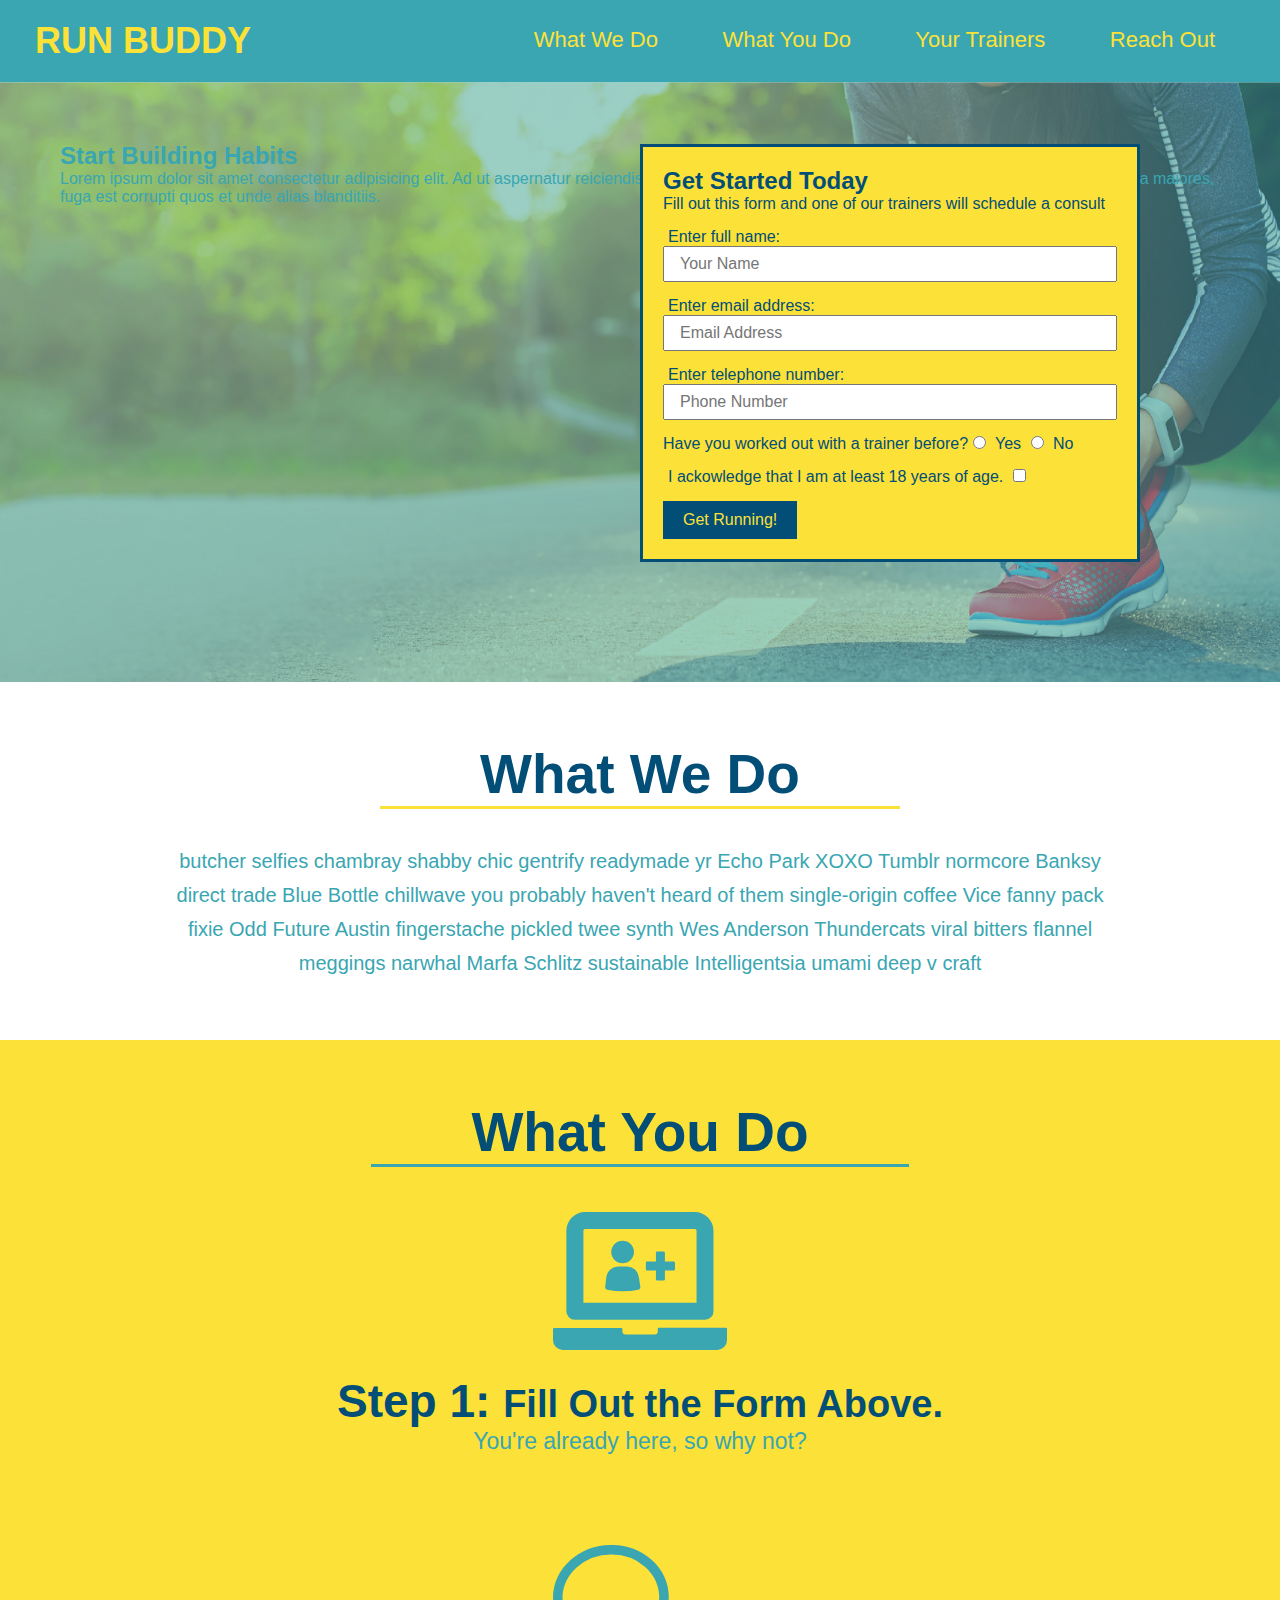
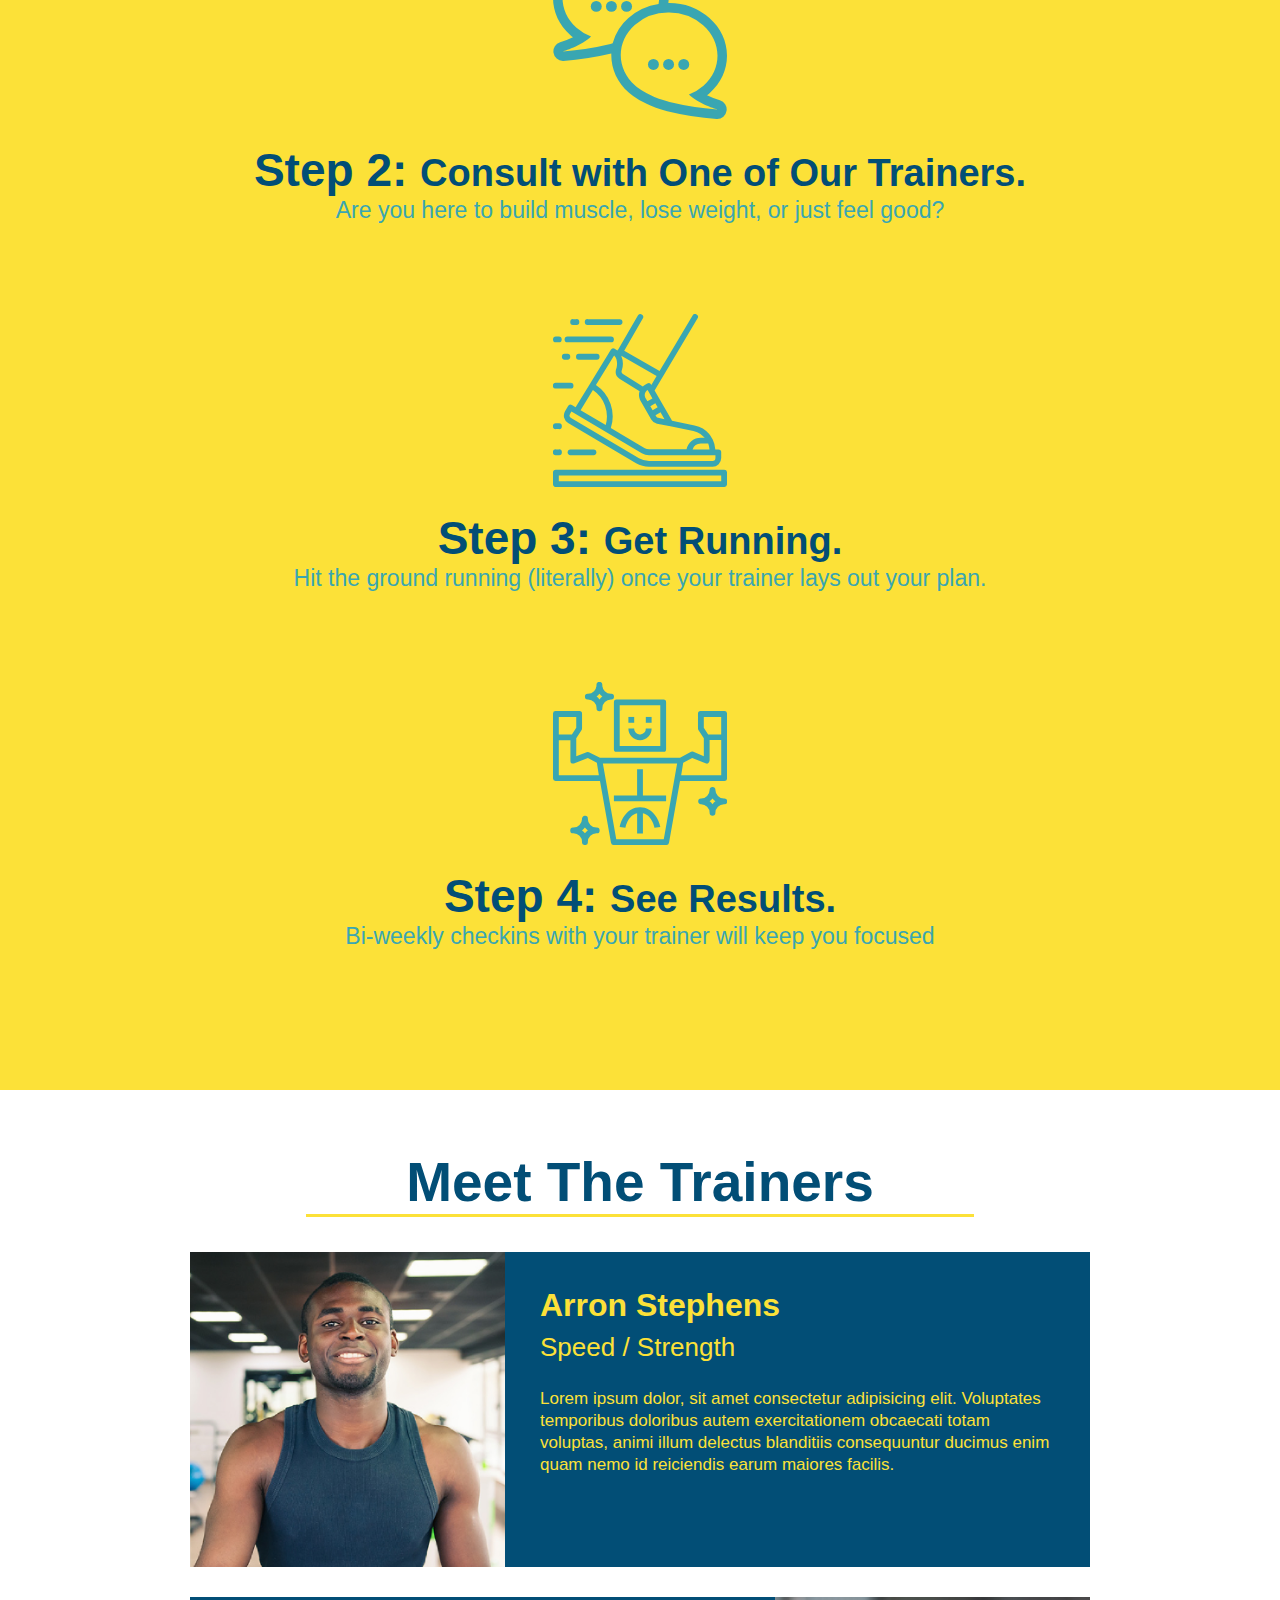
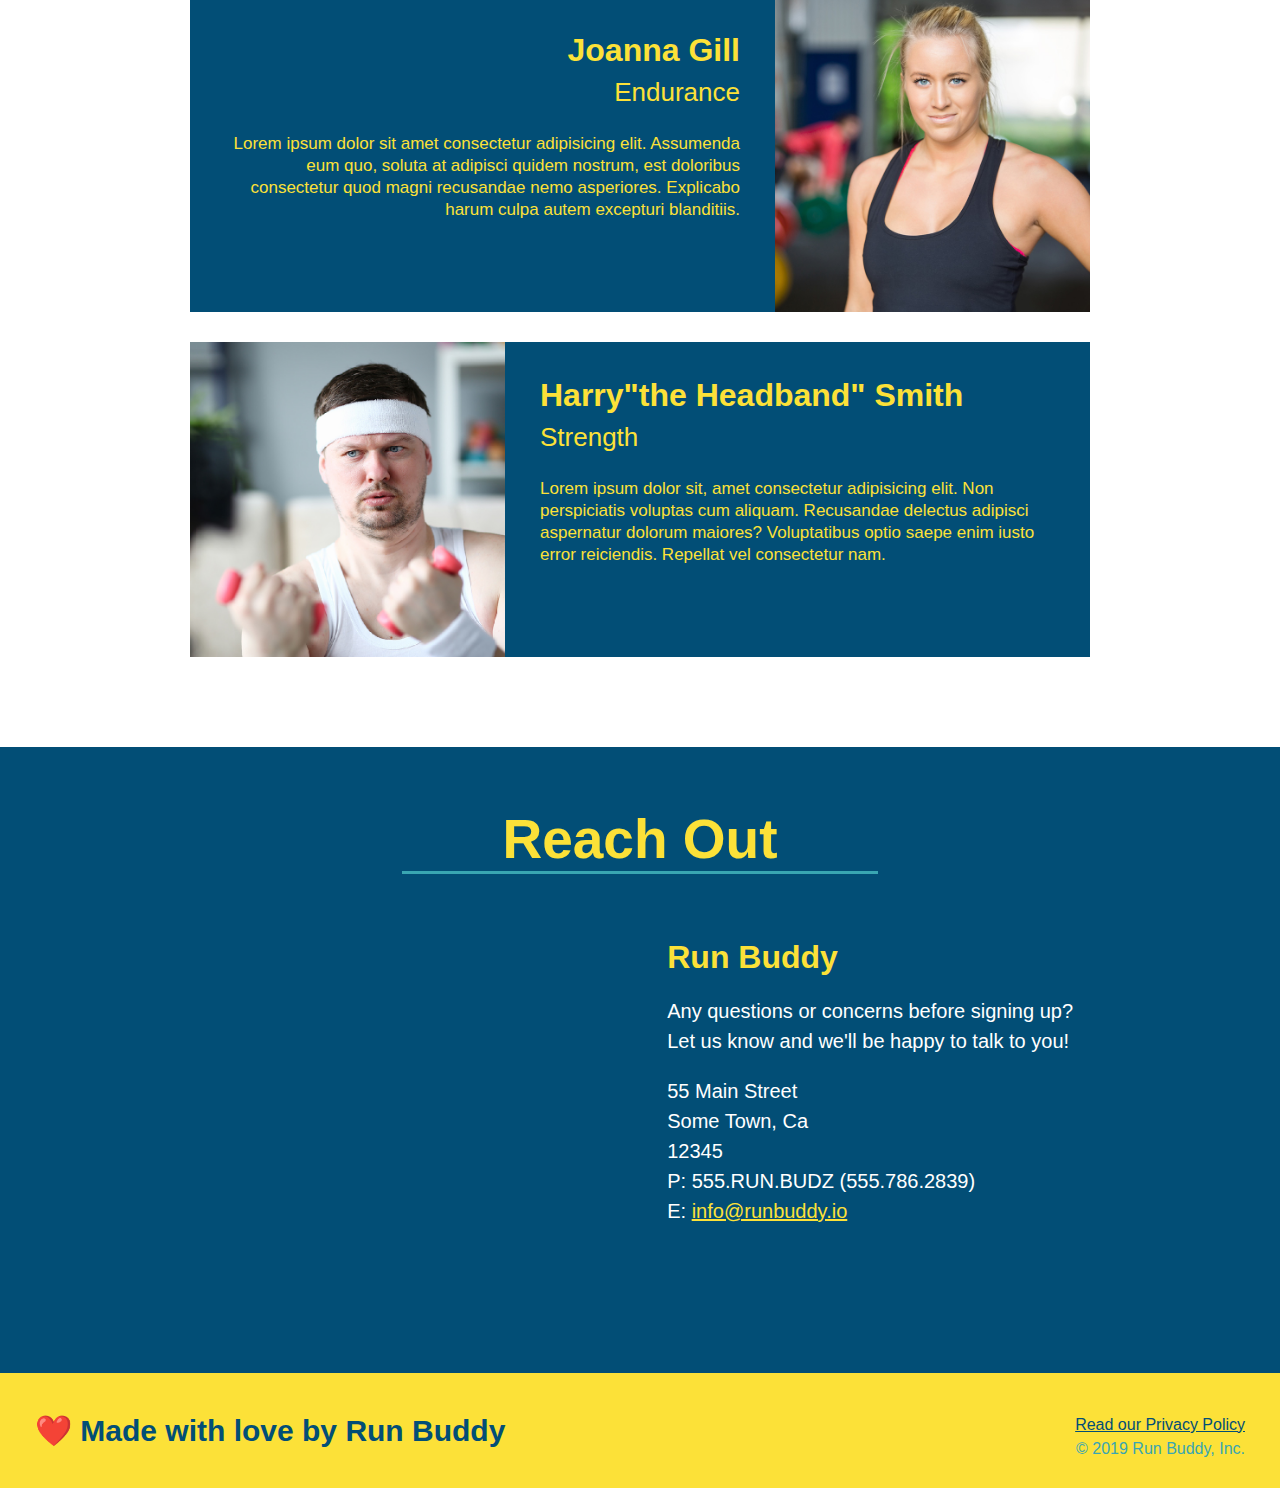
==== index.html @ 48cbfd8d "add content to hero, replace image" ====
<!DOCTYPE html>
<html lang="en">
    <head>
        <meta charset="UTF-8" />
        <title>Run Buddy</title>
        <link rel="stylesheet" href="./assets/css/style.css" />
    </head>
    <body>
        <!-- navigation -->
        <header>
            <h1> 
                <a href="/">RUN BUDDY</a>
            </h1>
            <nav>
                <!-- Unordered list element -->
                <ul>
                    <!-- List item element -->
                    <li>
                        <!-- Anchor element -->
                        <a href="#what-we-do">What We Do</a>
                    </li>
                    <li>
                        <a href="#what-you-do">What You Do</a>
                    </li>
                    <li>
                        <a href="#your-trainers">Your Trainers</a>
                    </li>
                    <li>
                        <a href="#reach-out">Reach Out</a>
                    </li>
                </ul>
            </nav>
        </header>

        <!-- hero/jumbotron -->
        <section class="hero">
            <div class="hero-cta">
                <h2>Start Building Habits</h2>
                <p>
                    Lorem ipsum dolor sit amet consectetur adipisicing elit. Ad ut aspernatur reiciendis suscipit doloremque neque, ex quasi adipisci provident. Inventore nulla maiores, fuga est corrupti quos et unde alias blanditiis.
                </p>
            </div>
            <div class="hero-form">
                <h3>Get Started Today</h3>
                <p>Fill out this form and one of our trainers will schedule a consult</p>
                <!-- Add form element -->
                <form>
                    <label for="name">Enter full name:</label>
                    <input type="text" placeholder="Your Name" name="name" id="name" class="form-input">
                    <label for="email">Enter email address:</label>
                    <input type="email" placeholder="Email Address" name="email" id="email" class="form-input">
                    <label for="phone">Enter telephone number:</label>
                    <input type="tel" placeholder="Phone Number" name="phone" id="phone" class="form-input"> 
                    <p>
                        Have you worked out with a trainer before?
                        <input type="radio" name="trainer-confirm" id="trainer-yes" class=>
                        <label for="trainer-yes">Yes<label>
                        <input type="radio" name="trainer-confirm" id="trainer-no" />
                        <label for="trainer-no">No</label>
                    </p>
                    <p>
                        <label for="checkbox" >
                        I ackowledge that I am at least 18 years of age.
                        </label>
                        <input type="checkbox" name="age-confirm" id="checkbox" />
                    </p>
                    <button type="submit">
                        Get Running!
                    </button>
                </form>
            </div>
        </section>
            
        <!-- "What we do" Section -->
        <section id="what-we-do" class="intro">
            <h2 class="section-title primary-border">What We Do</h2>
            <p>
                butcher selfies chambray shabby chic gentrify readymade yr Echo Park XOXO Tumblr normcore Banksy direct trade Blue Bottle chillwave you probably haven't heard of them single-origin coffee Vice fanny pack fixie Odd Future Austin fingerstache pickled twee synth Wes Anderson Thundercats viral bitters flannel meggings narwhal Marfa Schlitz sustainable Intelligentsia umami deep v craft
            </p>
        </section>

        <!-- "What you do" section -->
        <section id="what-you-do" class="steps">
            <h2 class="section-title secondary-border">What You Do</h2>
            <div>
                <img src="./assets/images/step-1.svg" alt="" >
                <h3>Step 1: <span>Fill Out the Form Above.</span></h3>
                <p>You're already here, so why not?</p>
            </div>

            <div>
                <img src="./assets/images/step-2.svg" atl="" >
                <h3>Step 2: <span>Consult with One of Our Trainers.</span></h3>
                <p>Are you here to build muscle, lose weight, or just feel good?</p>
            </div>

            <div>
                <img src="./assets/images/step-3.svg" alt="" >
                <h3>Step 3: <span>Get Running.</span></h3>
                <p>Hit the ground running (literally) once your trainer lays out your plan.</p>
            </div>

            <div>
                <img src="./assets/images/step-4.svg" alt="" >
                <h3>Step 4: <span>See Results.</span></h3>
                <p> Bi-weekly checkins with your trainer will keep you focused</p>
            </div>

        </section>

        <!-- "meet the trainers" section-->
        <section id="your-trainers" class="trainers">
            <h2 class="section-title primary-border">
                Meet The Trainers
            </h2>
            <article class="trainer">
                <img src="./assets/images/trainer-1.jpg" alt="Arron Stephens in his workout clothes, read to pump iron" />
                <div class="trainer-bio text-left">
                    <h3>Arron Stephens</h3>
                    <h4>Speed / Strength</h4>
                    <p>
                        Lorem ipsum dolor, sit amet consectetur adipisicing elit. Voluptates temporibus doloribus autem exercitationem obcaecati totam voluptas, animi illum delectus blanditiis consequuntur ducimus enim quam nemo id reiciendis earum maiores facilis.
                    </p>
                </div>
            </article>
            <!-- second trainer bio -->
            <article class="trainer">
                <div class="trainer-bio text-right">
                    <h3>Joanna Gill</h3>
                    <h4>Endurance</h4>
                    <p>
                        Lorem ipsum dolor sit amet consectetur adipisicing elit. Assumenda eum quo, soluta at adipisci quidem nostrum, est doloribus consectetur quod magni recusandae nemo asperiores. Explicabo harum culpa autem excepturi blanditiis.
                    </p>
                </div>
                <img src="./assets/images/trainer-2.jpg" alt="Joanna Gill cooling off after a workout" />
            </article>
            <article class="trainer">
                <img src="./assets/images/trainer-3.jpg" alt="Harry Smith wearing a headband and lifting comically small pink weights" />
                <div class="trainer-bio text-left">
                    <h3>Harry"the Headband" Smith</h3>
                    <h4>Strength</h4>
                    <p>Lorem ipsum dolor sit, amet consectetur adipisicing elit. Non perspiciatis voluptas cum aliquam. Recusandae delectus adipisci aspernatur dolorum maiores? Voluptatibus optio saepe enim iusto error reiciendis. Repellat vel consectetur nam.
                    </p>
                </div>
            </article>
        </section>


        <!-- "Reach out" Section -->
        <section id="reach-out" class="contact">
            <h2 class="section-title secondary-border">Reach Out</h2>
            <div class="contact-info">
                <iframe src="https://www.google.com/maps/embed?pb=!1m18!1m12!1m3!1d2797.6319459673673!2d-122.5276160487771!3d45.47721764049301!2m3!1f0!2f0!3f0!3m2!1i1024!2i768!4f13.1!3m3!1m2!1s0x54959f7107a42d2d%3A0xd3121a7adc3d2fc6!2sGilbert%20Primary%20Park!5e0!3m2!1sen!2sus!4v1636031823709!5m2!1sen!2sus" 
                width="400" 
                height="400" 
                style="border:0;" 
                allowfullscreen="" 
                loading="lazy">
            </iframe>
            
            <div>
                <h3>Run Buddy</h3>
                <p>
                    Any questions or concerns before signing up?
                    <br />
                    Let us know and we'll be happy to talk to you!
                </p>
                <address>
                    55 Main Street <br/>
                    Some Town, Ca <br/>
                    12345<br />
                    P: 555.RUN.BUDZ (555.786.2839)<br/>
                    E: <a href="mailto:info@runbuddy.io">info@runbuddy.io </a>
                </address>
            </div>
            </div>
        </section>

        <!-- footer -->
        <footer>
            <h2>❤️ Made with love by Run Buddy</h2>
            <div>
                <a href="./privacy-policy.html">Read our Privacy Policy</a><br/>
                &copy; 2019 Run Buddy, Inc.
            </div>
        </footer>
    </body>
</html>
---- assets/css/style.css ----
* {
    margin: 0;
    padding: 0;
    box-sizing: border-box;
}


/* apply styles to <header> */
header {
    padding: 20px 35px;
    background-color: #39a6b2;
}
header h1 {
    font-weight: bold;
    font-size: 36px;
    color: #fce138;
    margin: 0;
    display: inline;
}
header a {
    text-decoration: none;
    color: #fce138;
}
header nav {
    float: right;
    margin: 7px 0;
}
header nav ul li {
    display: inline;
}
header nav ul li a {
    margin: 0 30px;
    font-weight: lighter;
    font-size: 22px;
}
section {
    padding: 60px;
}
/* Hero Style Start (Changed from section to class "hero"*/
.hero {
    background-image: url('../images/hero-bg.jpeg');
    height: 600px;
    background-size: cover;
    Background-position: center;
    position: relative;
}
/* Hero Style End */
.hero-form {
    border: solid 3px #024e76;
    background-color:#fce138;
    padding: 20px;
    width: 500px;
    color: #024e76;
    position: absolute;
    bottom: 120px;
    right: 140px;
}
.hero-form h3 {
    font-size: 24px;
    margin: 0px;
}
.hero-form p {
    Margin: 5 px 0 15px 0;
}
.form-input {
    border: 1 px solid #024e76;
    display: block;
    padding: 7px 15px;
    font-size: 16px;
    color: #024e76;
    width: 100%;
    margin-bottom: 15px;
}
.hero-form label {
    margin: 0 5px;
}
.hero-form p {
    margin-bottom: 15px;
}
.hero-form button {
    color:#fce138;
    background-color: #024e76;
    border: none;
    padding: 10px 20px;
    font-size: 16px;
}
.intro {
    text-align: center;
}
.section-title{
    font-size: 55px;
    color: #024e76;
    margin-bottom: 35px;
    padding: 0 100px 0 100px;
    display: inline-block;
    border-bottom: 3px solid;
}
.primary-border {
    border-color: #fce138;
}
.secondary-border {
    border-color: #39a6b2;
}
.intro p {
    line-height: 1.7;
    color: #39a6b2;
    width: 80%;
    font-size: 20px;
    margin: 0 auto;
}
.steps {
    text-align: center;
    background: #fce138;
}
.steps div {
    margin-bottom: 80px;
}
.steps img {
    width: 15%;
    margin: 10px 0;
}
.steps h3 {
    color: #024e76;
    font-size: 46px;
    margin-top: 10px;
}
.steps p {
    color: #39a6b2;
    font-size: 23px;
}
.steps span {
    font-size: 38px;
}
.trainers {
    text-align: center;
}
.trainer {
    width: 900px;
    margin: 0 auto 30px auto;
    background: #024e76;
    color: #fce138;
    overflow: auto;
}
.trainer img {
    width: 35%;
    float: left;
}
.trainer-bio {
    padding: 35px;
    float: left;
    width: 65%;
}
.text-left {
    text-align: left;
}
.text-right {
    text-align: right;
}
.trainer-bio h3 {
    font-size: 32px;
    margin-bottom: 8px;
}
.trainer-bio h4 {
    font-weight: lighter;
    font-size: 26px;
    margin-bottom: 25px;
}
.trainer-bio p {
    font-size: 17px;
    line-height: 1.3;
}
.contact {
    text-align: center;
    background: #024e76;
}
.contact h2 {
    color: #fce138;
}
.contact-info iframe {
    width: 400px;
    height: 400px;
}
.contact-info div {
    width: 410px;
    display: inline-block;
    vertical-align: top;
    text-align: left;
    margin: 30px 0 0 60px;
    color: white;
}
.contact-info h3 {
    color: #fce138;
    font-size: 32px;
}
.contact-info p, .contact-info address {
    margin: 20px 0;
    line-height: 1.5;
    font-size: 20px;
    font-style: normal;
}
.contact-info a {
    color: #fce138;
}

body {
    /* more on this crazy alphanumerical value in a minute! */
    color: #39a6b2;
    font-family: Helvetica, Arial, sans-serif;
}


footer {
    background: #fce138;
    width: 100%;
    padding: 40px 35px;
}
footer h2 {
    display: inline;
    color: #024e76;
    font-size: 30px;
    margin: 0;
}
footer div {
    float: right;
    line-height: 1.5;
    text-align: right;
}
footer a {
    color:#024e76;
}
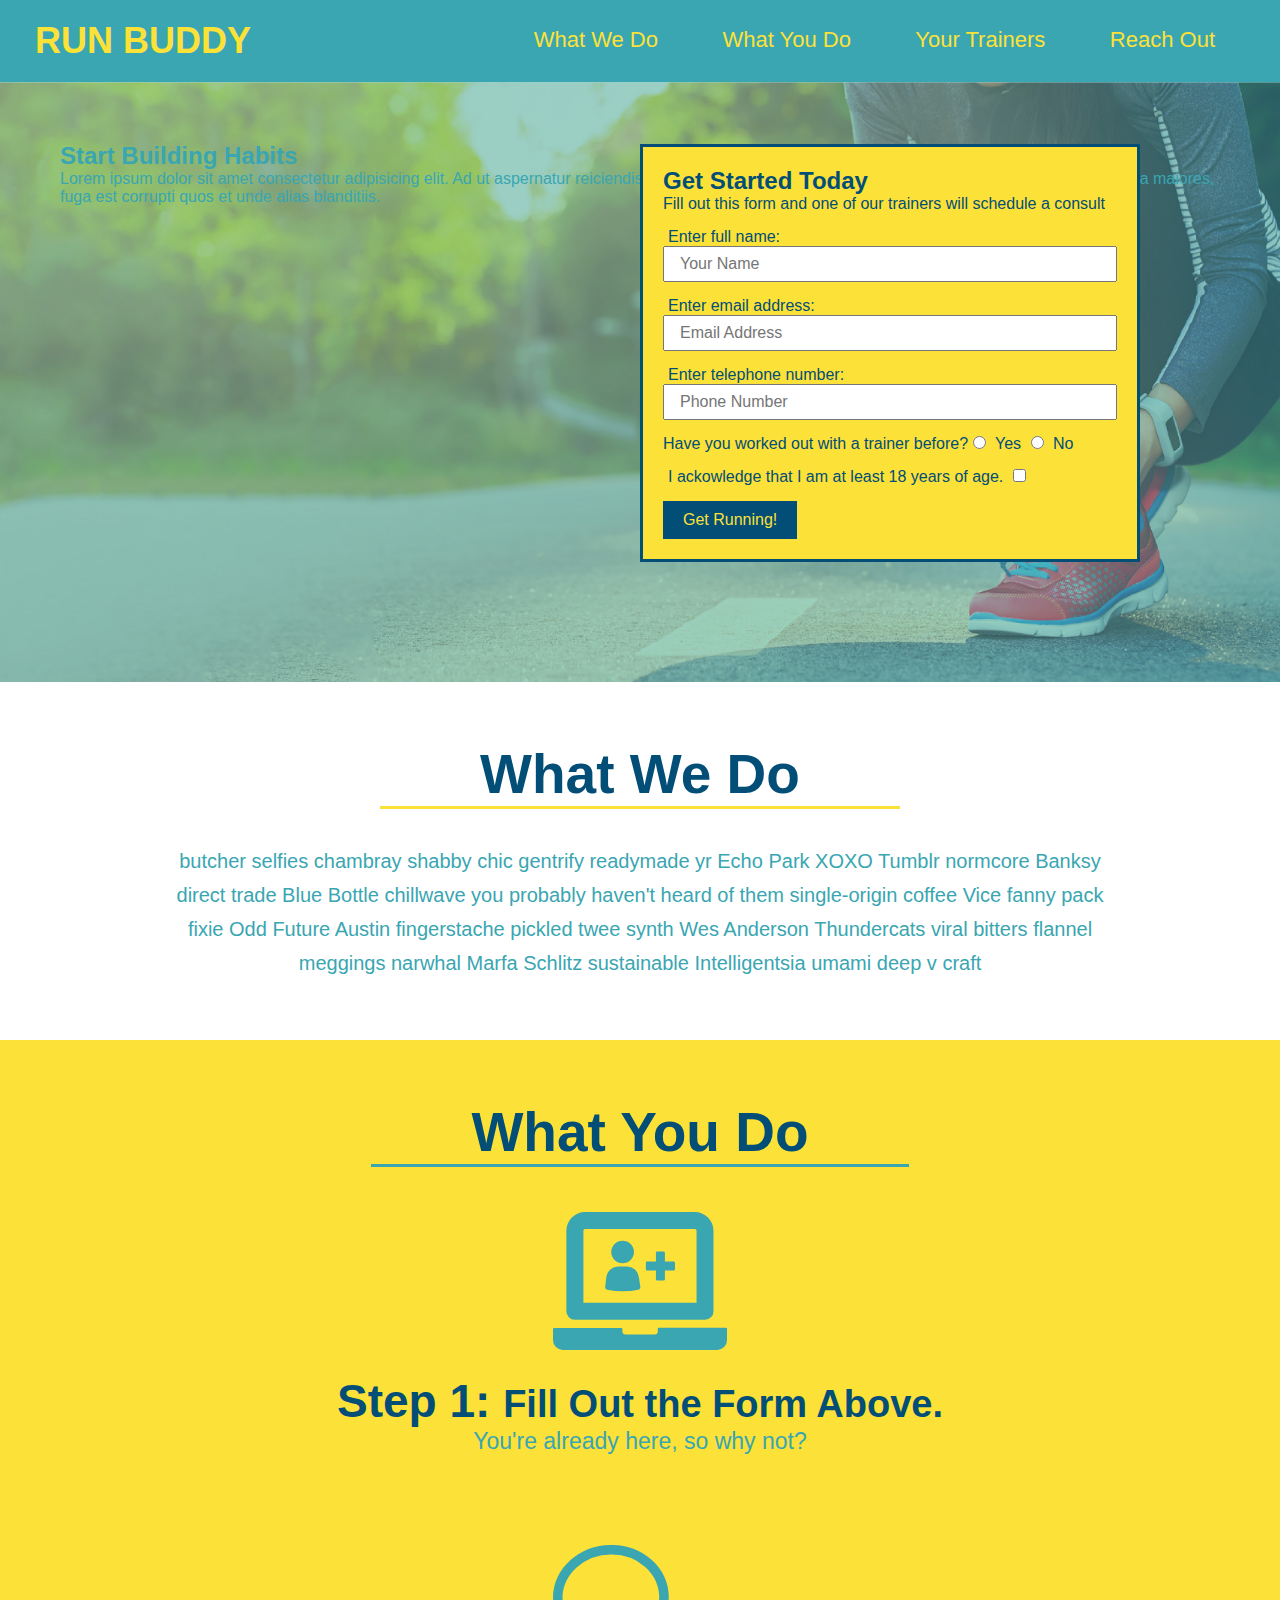
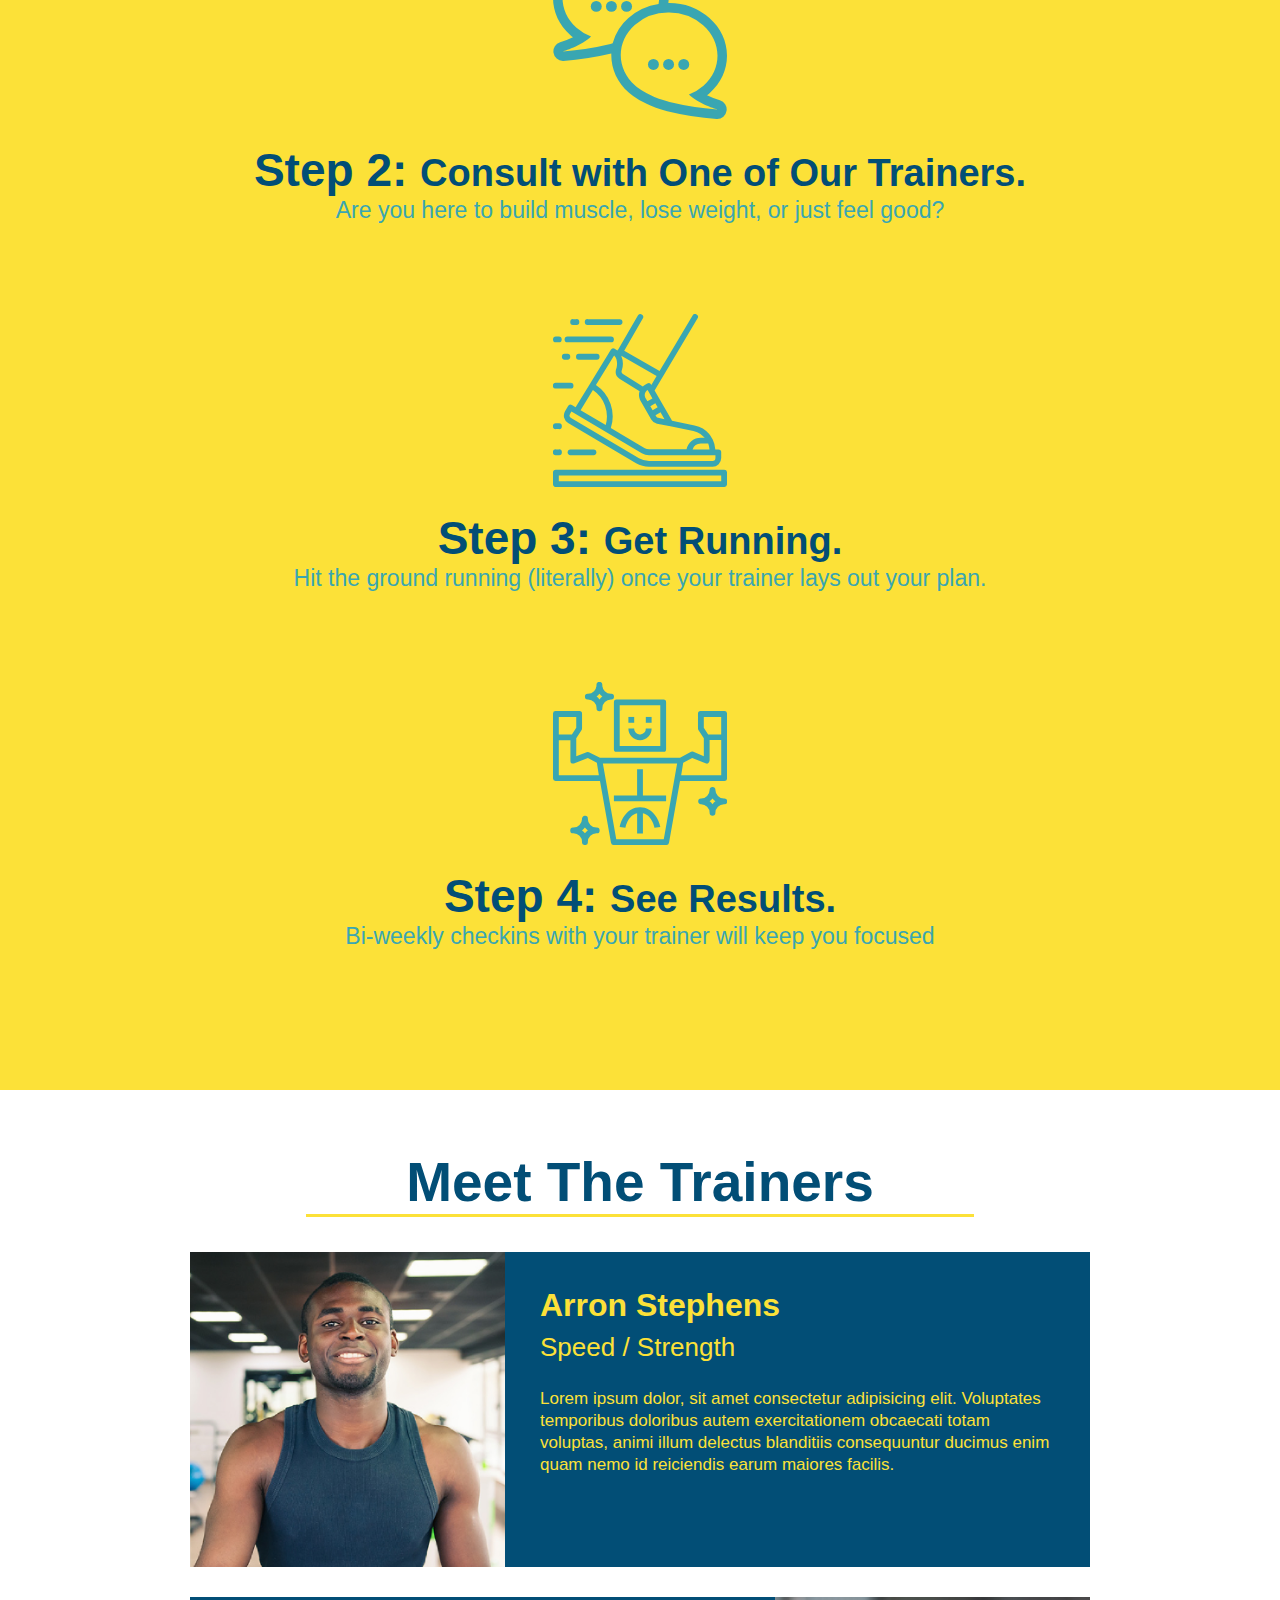
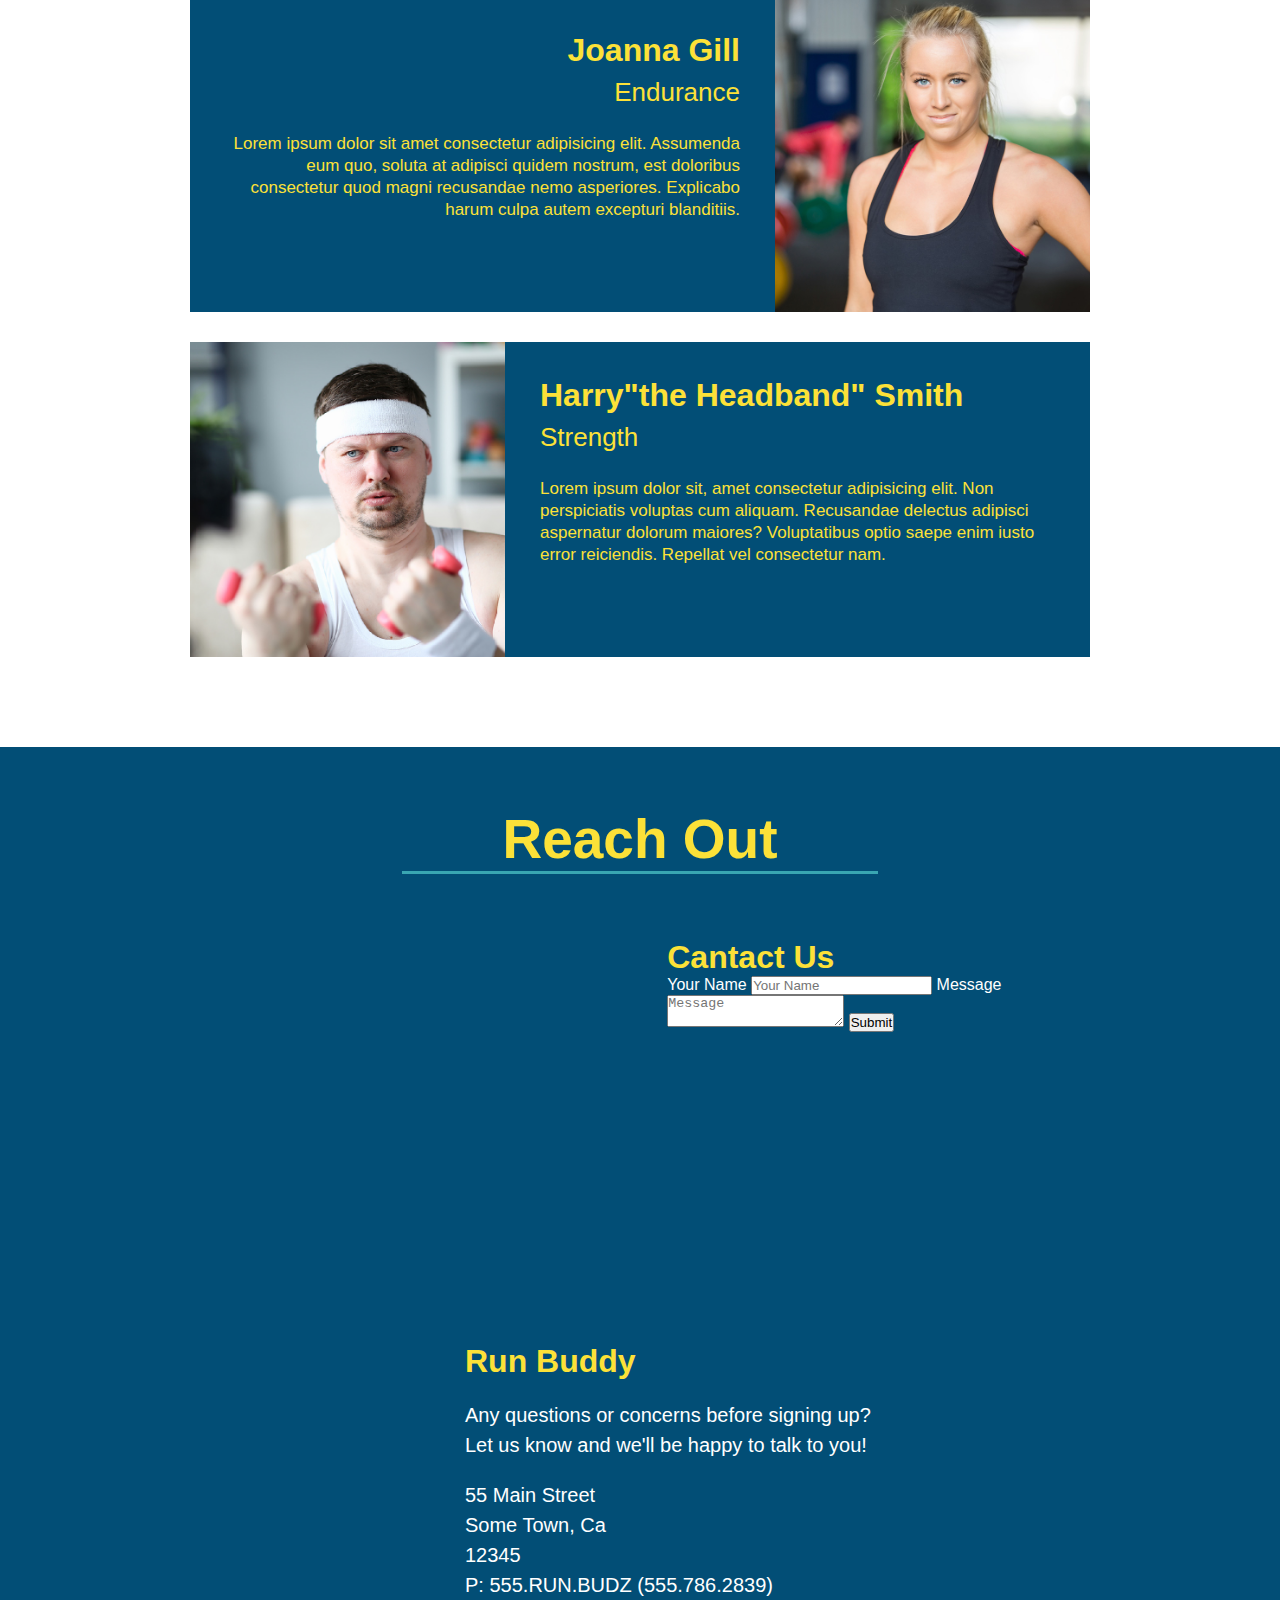
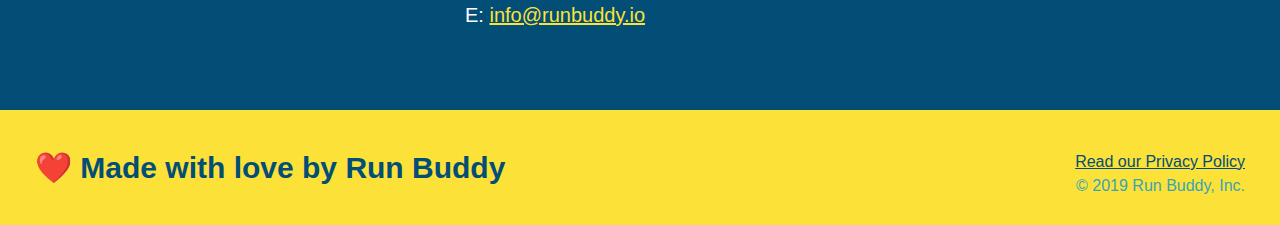
==== commit dc6669e6: "add contact form" ====
--- a/index.html
+++ b/index.html
@@ -157,7 +157,18 @@
                 allowfullscreen="" 
                 loading="lazy">
             </iframe>
-            
+            <div class="contact-form">
+                <h3>Cantact Us</h3>
+                <form>
+                    <label for="contact-name">Your Name</label>
+                    <input type="text" id="contact-name" placeholder="Your Name" />
+
+                    <label for="contact-message">Message</label>
+                    <textarea id="contact-message" placeholder="Message"></textarea>
+
+                    <button type="submit">Submit</button>
+                </form>
+            </div>
             <div>
                 <h3>Run Buddy</h3>
                 <p>
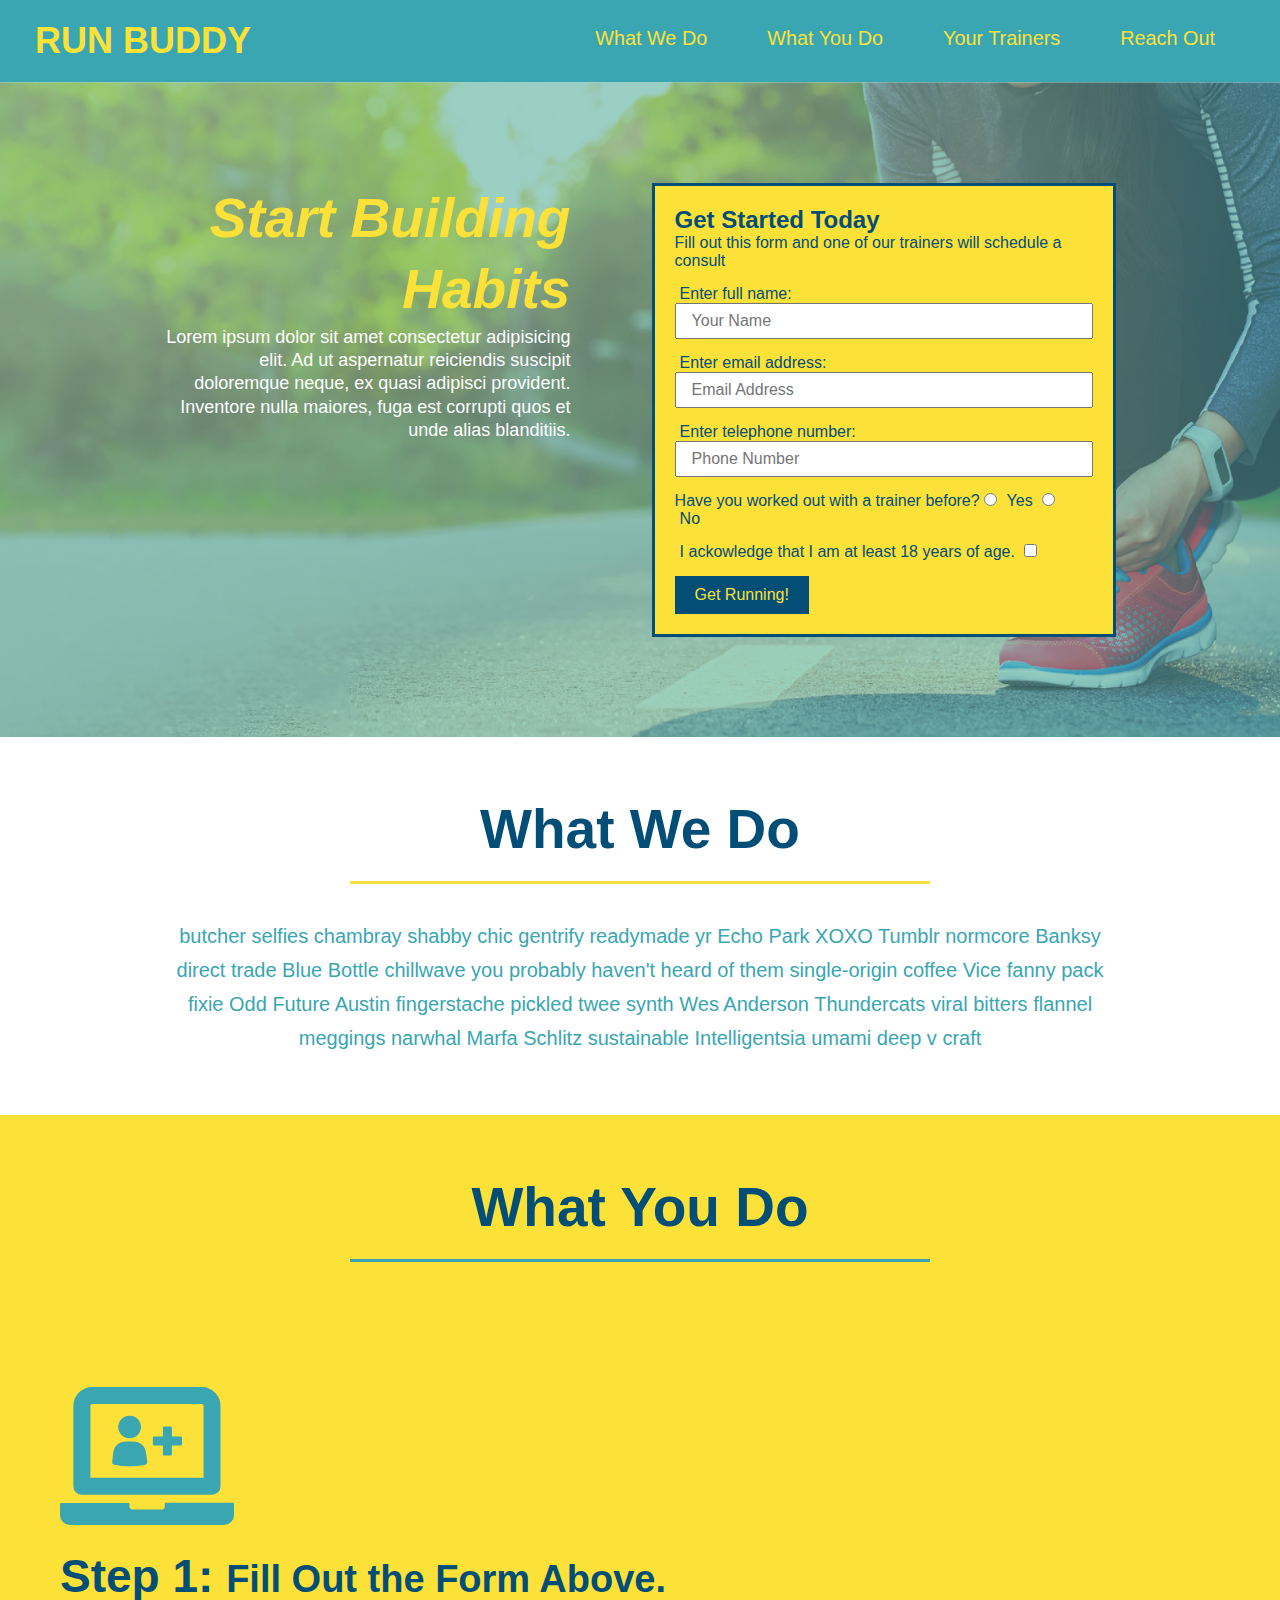
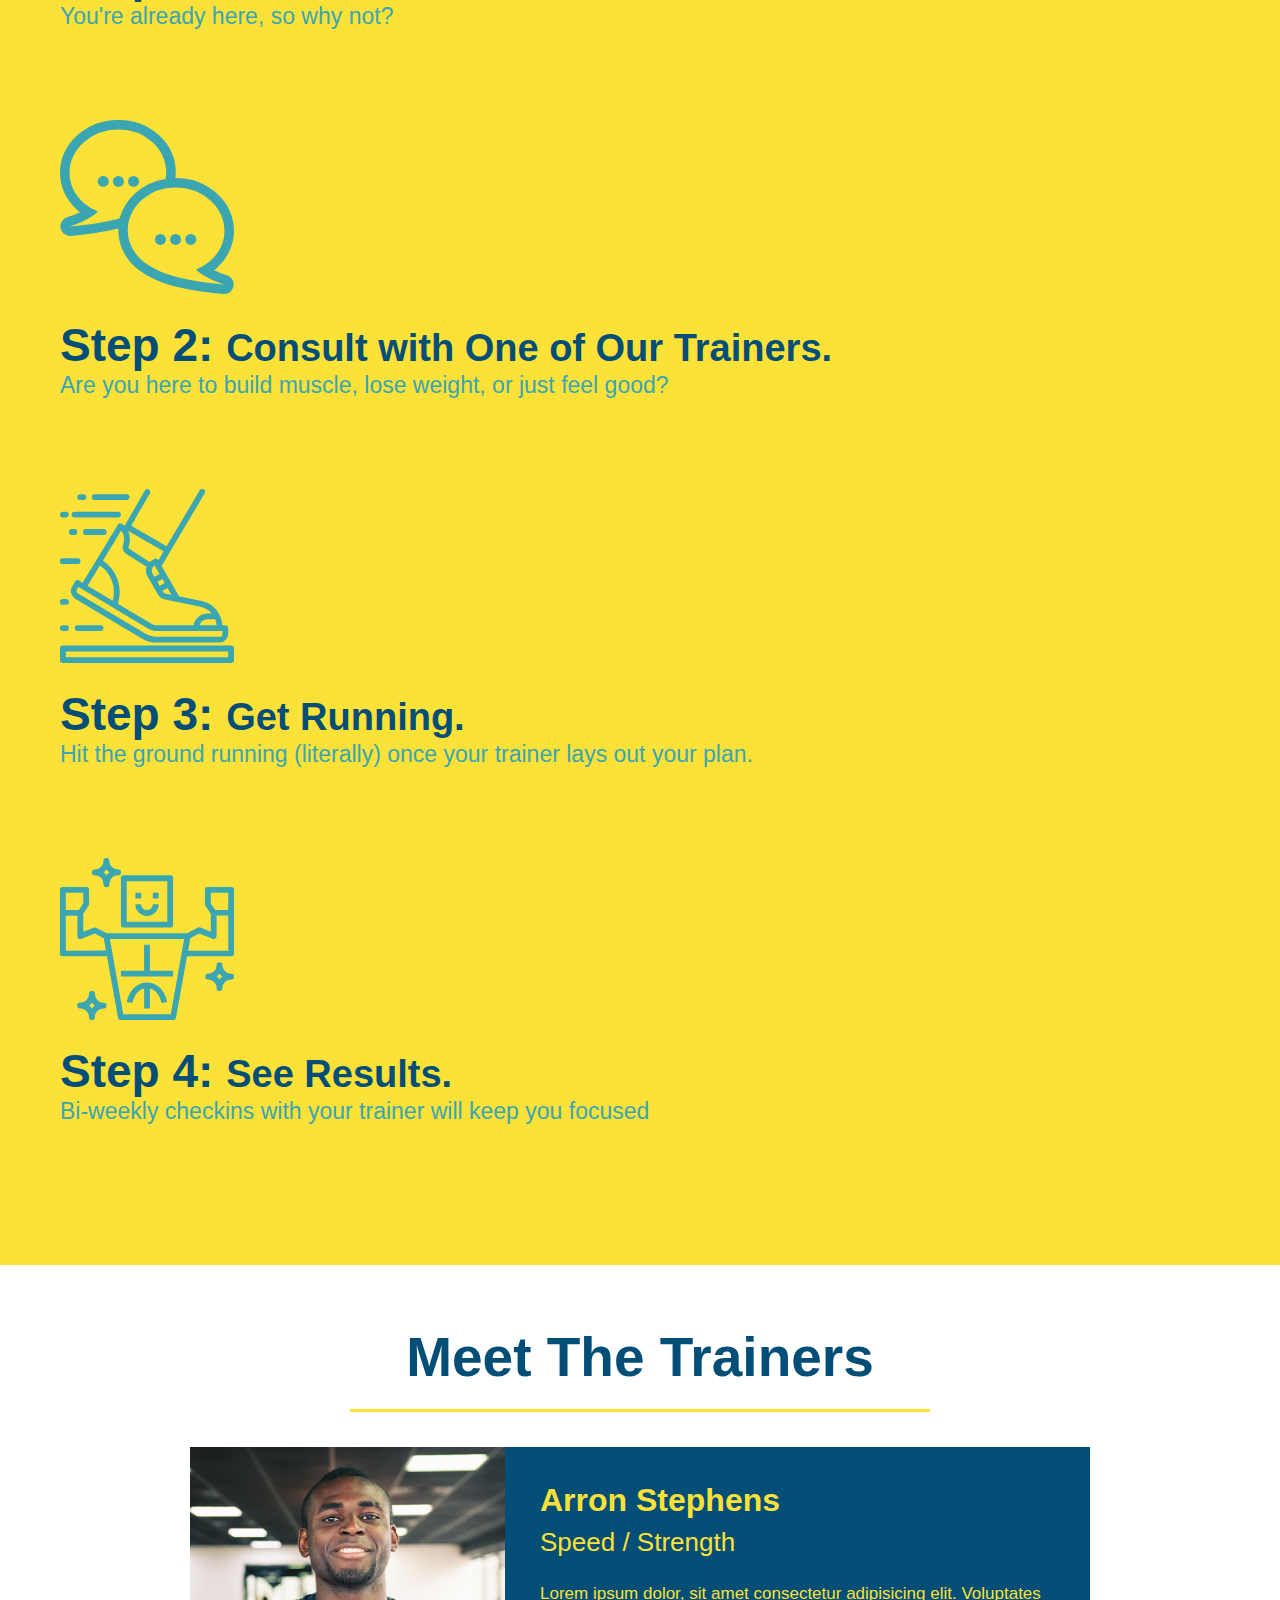
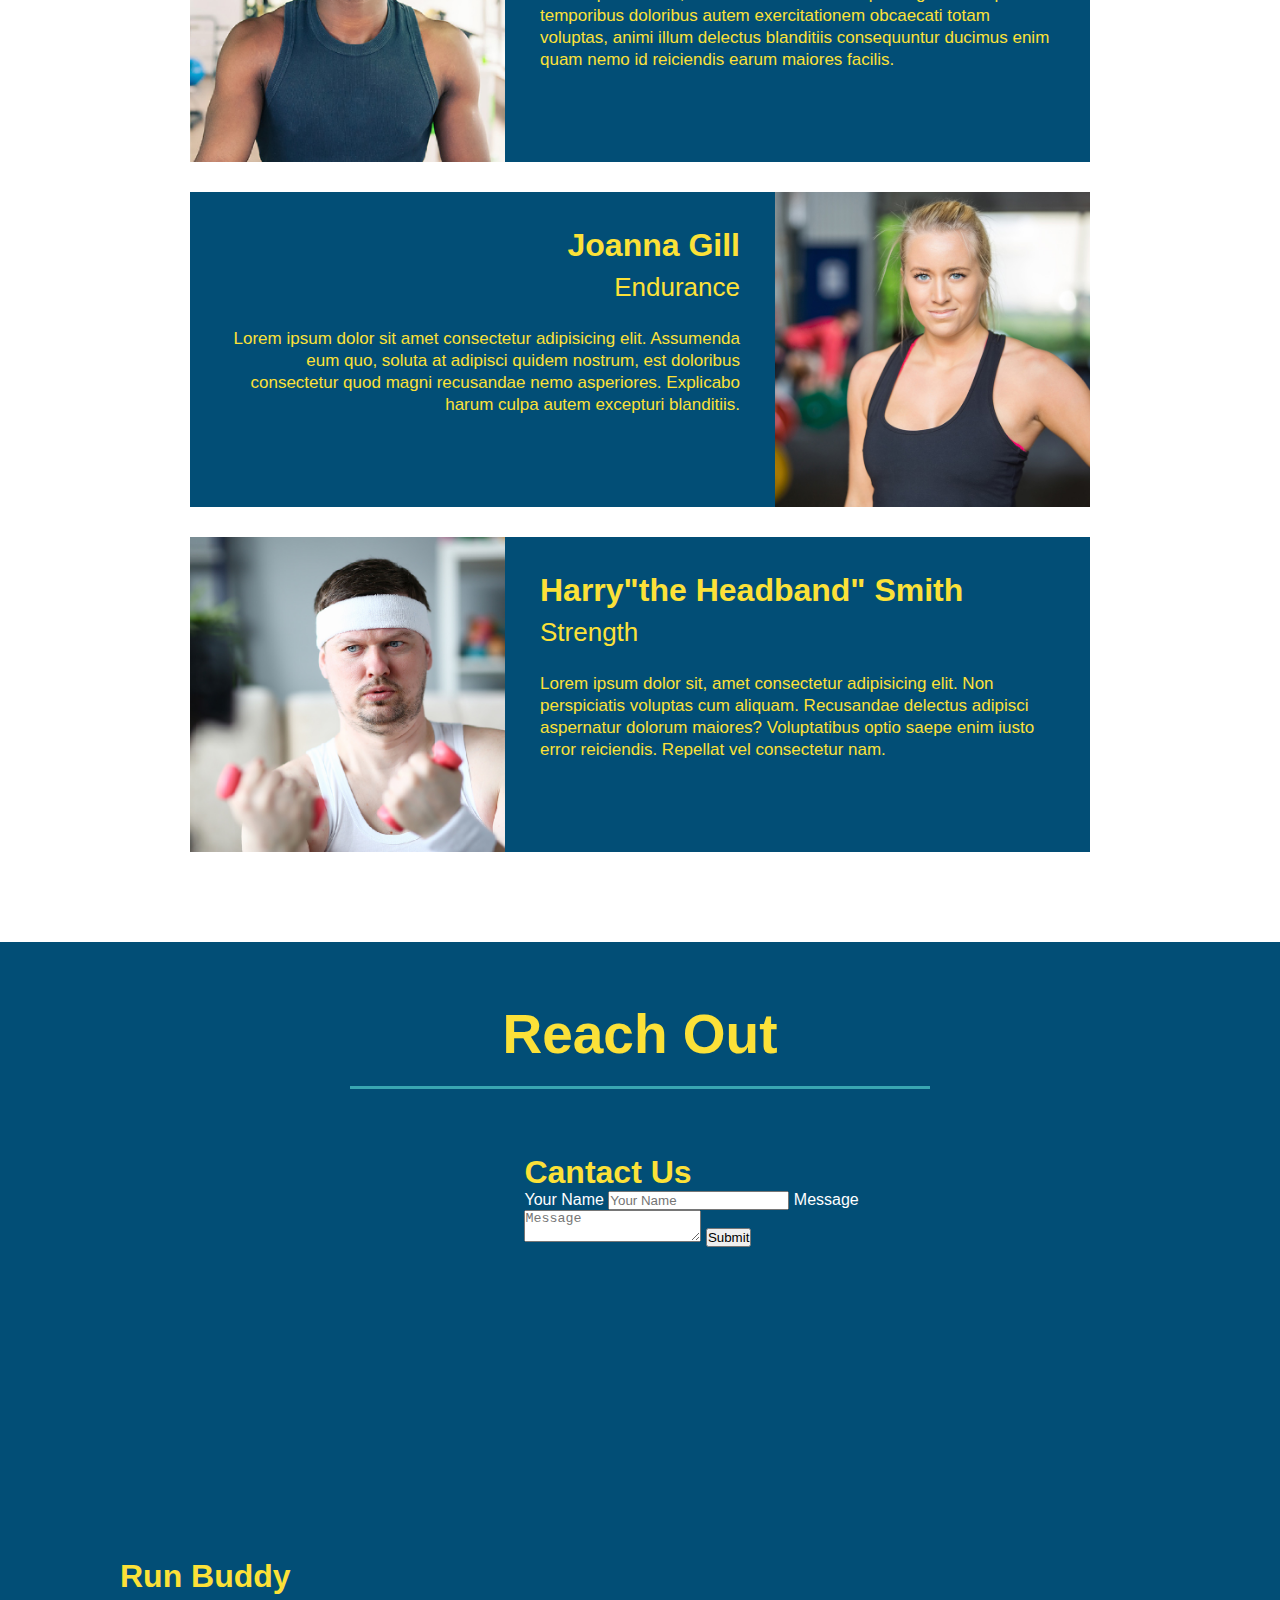
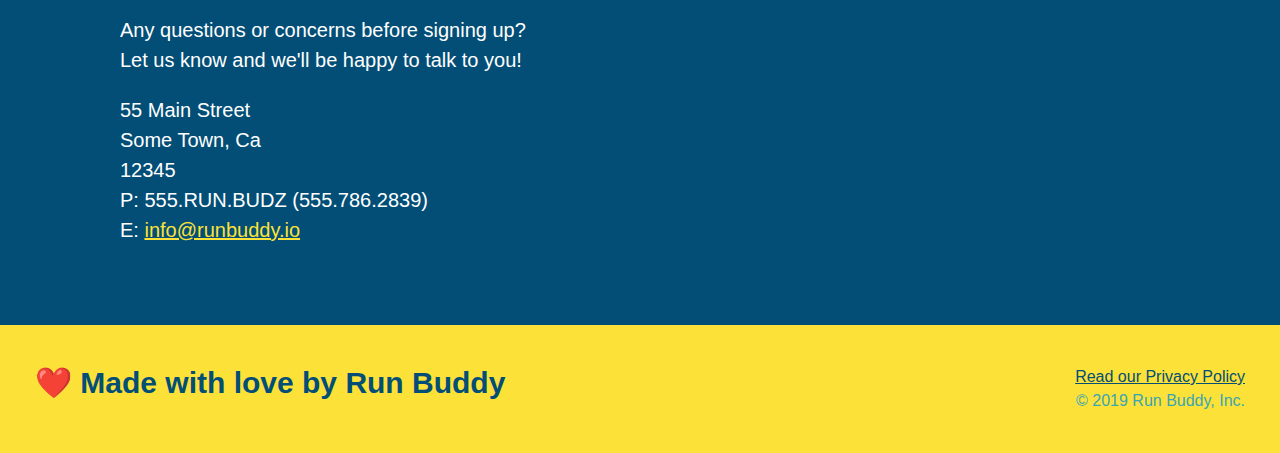
==== commit 33a62805: "added class flez-row" ====
--- a/index.html
+++ b/index.html
@@ -73,15 +73,25 @@
             
         <!-- "What we do" Section -->
         <section id="what-we-do" class="intro">
-            <h2 class="section-title primary-border">What We Do</h2>
-            <p>
-                butcher selfies chambray shabby chic gentrify readymade yr Echo Park XOXO Tumblr normcore Banksy direct trade Blue Bottle chillwave you probably haven't heard of them single-origin coffee Vice fanny pack fixie Odd Future Austin fingerstache pickled twee synth Wes Anderson Thundercats viral bitters flannel meggings narwhal Marfa Schlitz sustainable Intelligentsia umami deep v craft
-            </p>
+            <div class="flex-row">
+                <h2 class="section-title primary-border">
+                    What We Do
+                </h2>
+            </div>
+            <div class="flex-row">
+                <p>
+                    butcher selfies chambray shabby chic gentrify readymade yr Echo Park XOXO Tumblr normcore Banksy direct trade Blue Bottle chillwave you probably haven't heard of them single-origin coffee Vice fanny pack fixie Odd Future Austin fingerstache pickled twee synth Wes Anderson Thundercats viral bitters flannel meggings narwhal Marfa Schlitz sustainable Intelligentsia umami deep v craft
+                </p>
+            </div>
         </section>
 
         <!-- "What you do" section -->
         <section id="what-you-do" class="steps">
-            <h2 class="section-title secondary-border">What You Do</h2>
+            <div class="flex-row">
+                <h2 class="section-title secondary-border">
+                    What You Do
+                </h2>
+            </div>
             <div>
                 <img src="./assets/images/step-1.svg" alt="" >
                 <h3>Step 1: <span>Fill Out the Form Above.</span></h3>
@@ -110,9 +120,11 @@
 
         <!-- "meet the trainers" section-->
         <section id="your-trainers" class="trainers">
-            <h2 class="section-title primary-border">
-                Meet The Trainers
-            </h2>
+            <div class="flex-row">
+                <h2 class="section-title primary-border">
+                    Meet The Trainers
+                </h2>
+            </div>
             <article class="trainer">
                 <img src="./assets/images/trainer-1.jpg" alt="Arron Stephens in his workout clothes, read to pump iron" />
                 <div class="trainer-bio text-left">
@@ -148,7 +160,11 @@
 
         <!-- "Reach out" Section -->
         <section id="reach-out" class="contact">
-            <h2 class="section-title secondary-border">Reach Out</h2>
+            <div class="flex-row">
+                <h2 class="section-title secondary-border">
+                    Reach Out
+                </h2>
+            </div>
             <div class="contact-info">
                 <iframe src="https://www.google.com/maps/embed?pb=!1m18!1m12!1m3!1d2797.6319459673673!2d-122.5276160487771!3d45.47721764049301!2m3!1f0!2f0!3f0!3m2!1i1024!2i768!4f13.1!3m3!1m2!1s0x54959f7107a42d2d%3A0xd3121a7adc3d2fc6!2sGilbert%20Primary%20Park!5e0!3m2!1sen!2sus!4v1636031823709!5m2!1sen!2sus" 
                 width="400" 
--- a/assets/css/style.css
+++ b/assets/css/style.css
@@ -9,29 +9,34 @@
 header {
     padding: 20px 35px;
     background-color: #39a6b2;
+    display: flex;
+    justify-content: space-between;
+    flex-wrap: wrap;
 }
 header h1 {
     font-weight: bold;
     font-size: 36px;
     color: #fce138;
     margin: 0;
-    display: inline;
 }
 header a {
     text-decoration: none;
     color: #fce138;
 }
 header nav {
-    float: right;
     margin: 7px 0;
 }
-header nav ul li {
-    display: inline;
+header nav ul {
+    display: flex;
+    flex-wrap: wrap;
+    justify-content: space-between;
+    align-items: center;
+    list-style: none;
 }
 header nav ul li a {
     margin: 0 30px;
     font-weight: lighter;
-    font-size: 22px;
+    font-size: 1.55vw;
 }
 section {
     padding: 60px;
@@ -39,21 +44,33 @@
 /* Hero Style Start (Changed from section to class "hero"*/
 .hero {
     background-image: url('../images/hero-bg.jpeg');
-    height: 600px;
     background-size: cover;
     Background-position: center;
-    position: relative;
+    display: flex;
+    Justify-content: Center;
+    flex-wrap: wrap;
 }
 /* Hero Style End */
+.hero-cta {
+    Width: 35%;
+    text-align: right;
+    margin: 3.5%;
+    color: #fff;
+    font-size: 18px;
+    line-height: 1.3;
+}
+.hero-cta h2 {
+    font-style: italic;
+    font-size: 55px;
+    color: #fce138
+}
 .hero-form {
     border: solid 3px #024e76;
     background-color:#fce138;
     padding: 20px;
-    width: 500px;
-    color: #024e76;
-    position: absolute;
-    bottom: 120px;
-    right: 140px;
+    color: #024e76;
+    width: 40%;
+    margin: 3.5%
 }
 .hero-form h3 {
     font-size: 24px;
@@ -84,16 +101,14 @@
     padding: 10px 20px;
     font-size: 16px;
 }
-.intro {
-    text-align: center;
-}
 .section-title{
     font-size: 55px;
     color: #024e76;
-    margin-bottom: 35px;
-    padding: 0 100px 0 100px;
-    display: inline-block;
     border-bottom: 3px solid;
+    padding-bottom: 20px;
+    text-align: center;
+    margin: 0 auto 35px auto;
+    width: 50%;
 }
 .primary-border {
     border-color: #fce138;
@@ -107,9 +122,9 @@
     width: 80%;
     font-size: 20px;
     margin: 0 auto;
+    text-align: center;
 }
 .steps {
-    text-align: center;
     background: #fce138;
 }
 .steps div {
@@ -130,9 +145,6 @@
 }
 .steps span {
     font-size: 38px;
-}
-.trainers {
-    text-align: center;
 }
 .trainer {
     width: 900px;
@@ -170,7 +182,6 @@
     line-height: 1.3;
 }
 .contact {
-    text-align: center;
     background: #024e76;
 }
 .contact h2 {
@@ -201,6 +212,9 @@
 .contact-info a {
     color: #fce138;
 }
+.flex-row {
+    display: flex;
+}
 
 body {
     /* more on this crazy alphanumerical value in a minute! */
@@ -213,15 +227,16 @@
     background: #fce138;
     width: 100%;
     padding: 40px 35px;
+    display: flex;
+    justify-content: space-between;
+    flex-wrap: wrap;
 }
 footer h2 {
-    display: inline;
     color: #024e76;
     font-size: 30px;
     margin: 0;
 }
 footer div {
-    float: right;
     line-height: 1.5;
     text-align: right;
 }
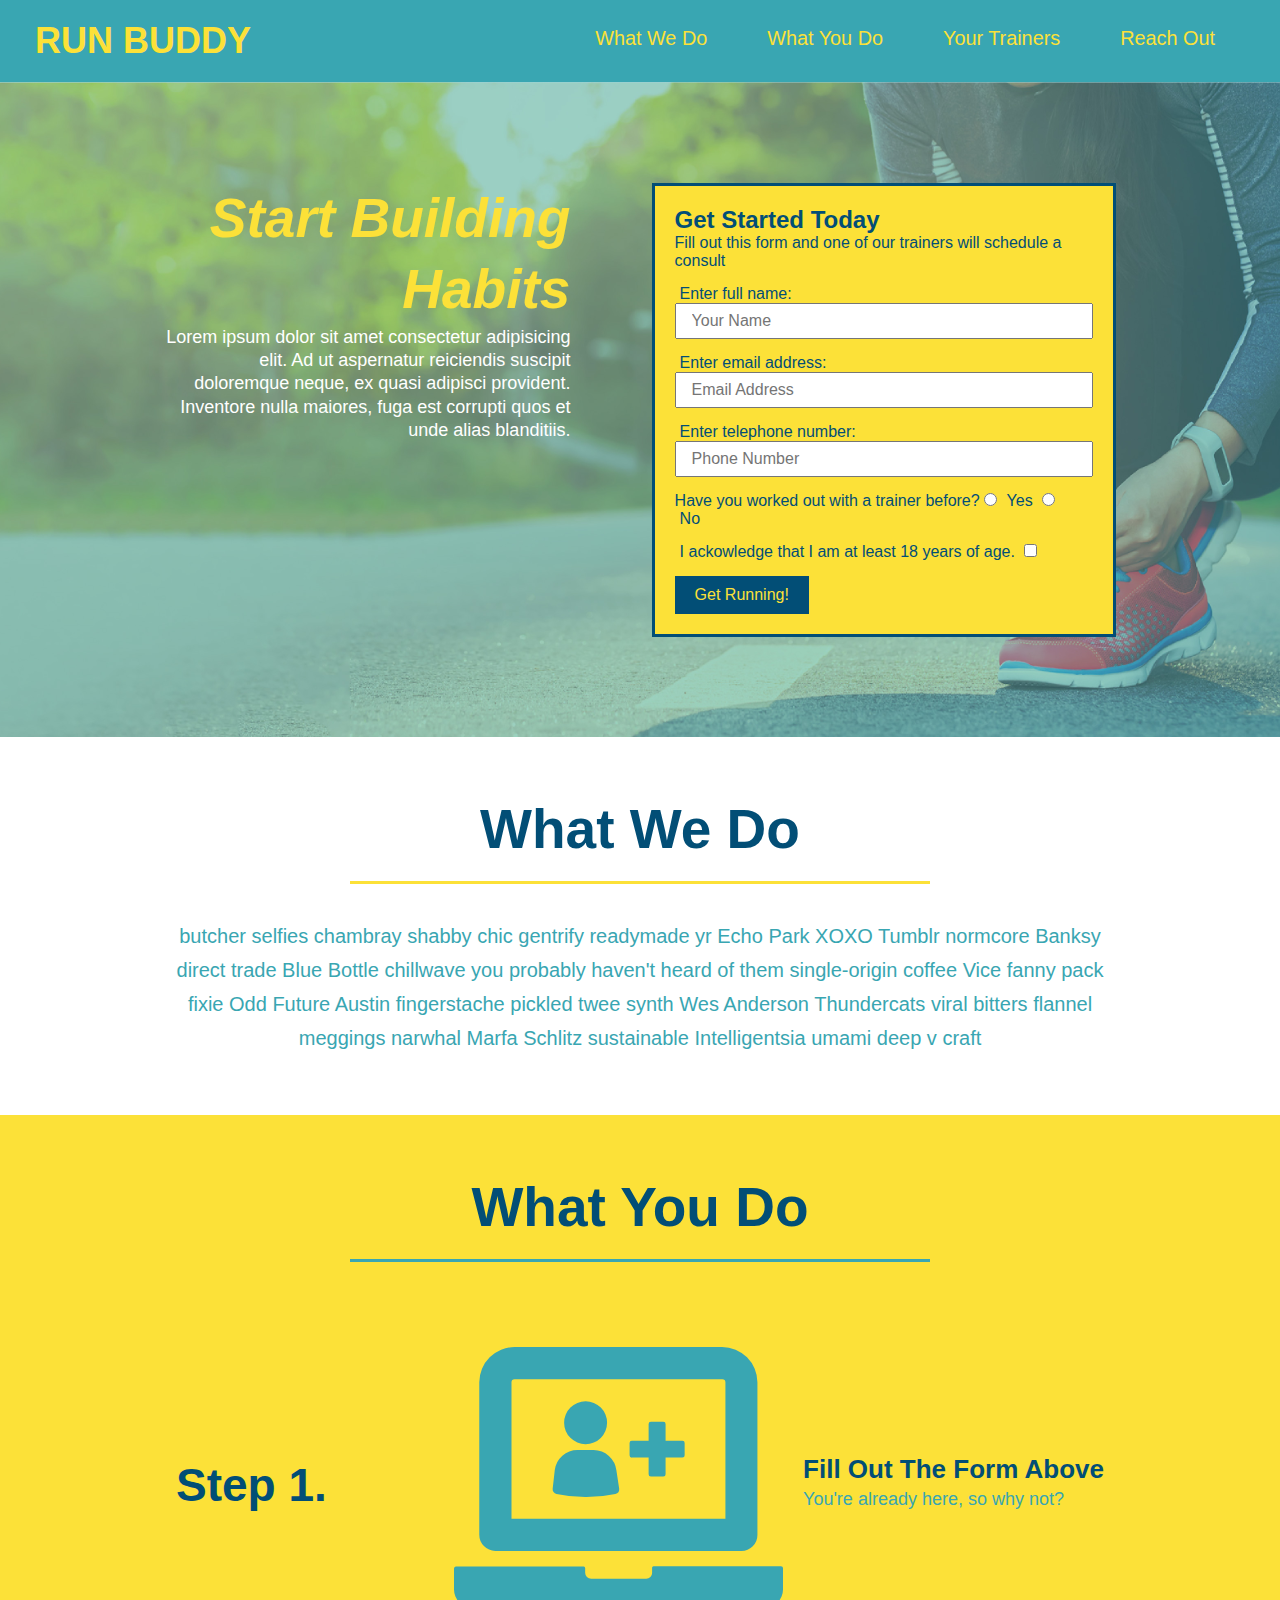
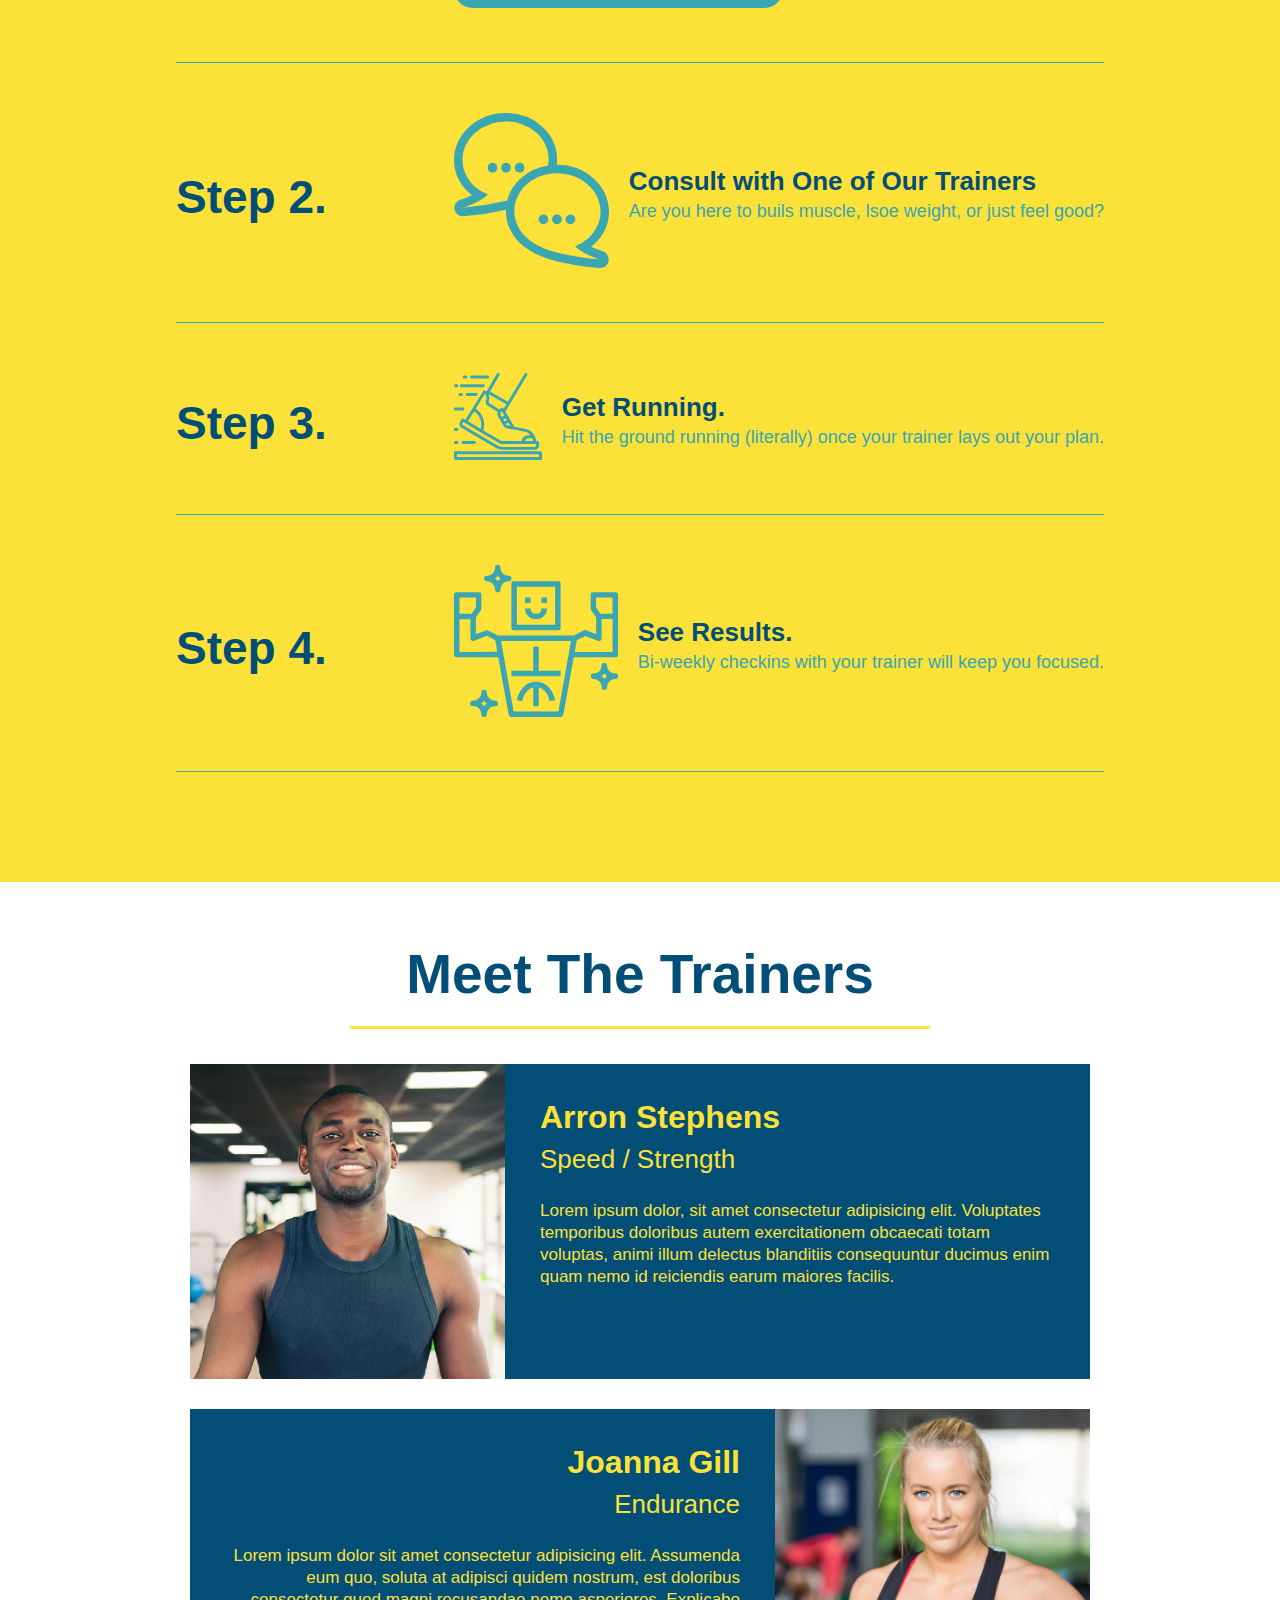
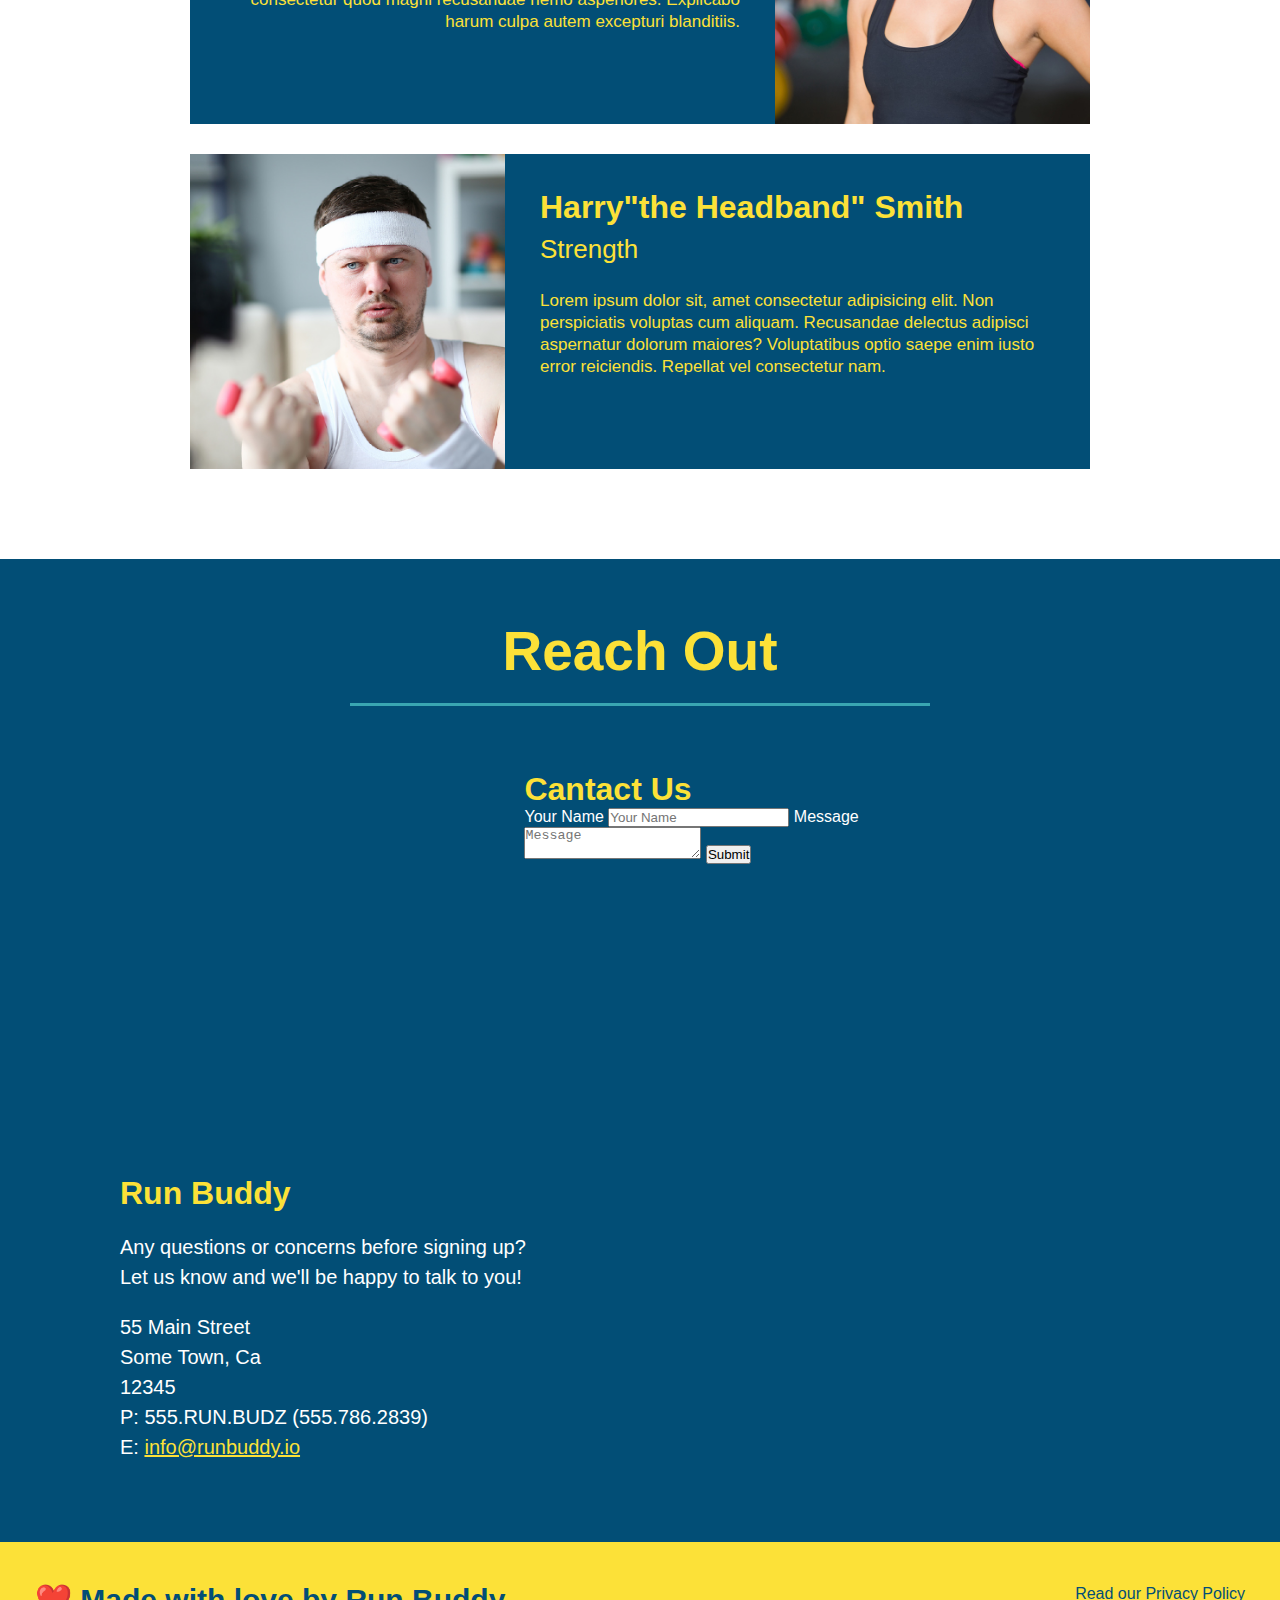
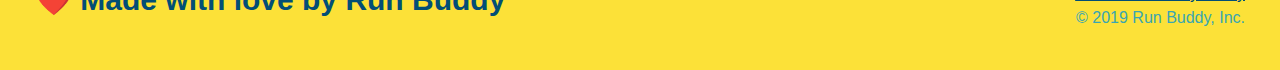
==== commit 8e003a23: "add flexbox to steps" ====
--- a/index.html
+++ b/index.html
@@ -92,28 +92,56 @@
                     What You Do
                 </h2>
             </div>
-            <div>
-                <img src="./assets/images/step-1.svg" alt="" >
-                <h3>Step 1: <span>Fill Out the Form Above.</span></h3>
-                <p>You're already here, so why not?</p>
-            </div>
-
-            <div>
-                <img src="./assets/images/step-2.svg" atl="" >
-                <h3>Step 2: <span>Consult with One of Our Trainers.</span></h3>
-                <p>Are you here to build muscle, lose weight, or just feel good?</p>
-            </div>
-
-            <div>
-                <img src="./assets/images/step-3.svg" alt="" >
-                <h3>Step 3: <span>Get Running.</span></h3>
-                <p>Hit the ground running (literally) once your trainer lays out your plan.</p>
-            </div>
-
-            <div>
-                <img src="./assets/images/step-4.svg" alt="" >
-                <h3>Step 4: <span>See Results.</span></h3>
-                <p> Bi-weekly checkins with your trainer will keep you focused</p>
+            <div class="step">
+                <h3>Step 1.</h3>
+                <div class="step-info">
+                    <div class="step-img">
+                        <img src="./assets/images/step-1.svg" alt="" />
+                    </div>
+                    <div class="step-text">
+                        <h4>Fill Out The Form Above</h4>
+                        <p>You're already here, so why not?</p>
+                    </div>
+                </div>
+            </div>
+
+            <div class="step">
+                <h3>Step 2.</h3>
+                <div class="step-info">
+                    <div class="step-img">
+                        <img src="./assets/images/step-2.svg" alt="" />
+                    </div>
+                    <div class="step-text">
+                        <h4>Consult with One of Our Trainers</h4>
+                        <p>Are you here to buils muscle, lsoe weight, or just feel good?</p>
+                    </div>
+                </div>
+            </div>
+
+            <div class="step">
+                <h3>Step 3.</h3>
+                <div class="step-info">
+                    <div class="step-img">
+                        <img src="./assets/images/step-3.svg" alt="" />
+                    </div>
+                    <div class="step-text">
+                        <h4>Get Running.</h4>
+                        <p>Hit the ground running (literally) once your trainer lays out your plan.</p>
+                    </div>
+                </div>
+            </div>
+
+            <div class="step">
+                <h3>Step 4.</h3>
+                <div class="step-info">
+                    <div class="step-img">
+                        <img src="./assets/images/step-4.svg" alt="" />
+                    </div>
+                    <div class="step-text">
+                        <h4>See Results.</h4>
+                        <p>Bi-weekly checkins with your trainer will keep you focused.</p>
+                    </div>
+                </div>
             </div>
 
         </section>
--- a/assets/css/style.css
+++ b/assets/css/style.css
@@ -127,24 +127,43 @@
 .steps {
     background: #fce138;
 }
-.steps div {
-    margin-bottom: 80px;
-}
-.steps img {
-    width: 15%;
-    margin: 10px 0;
-}
 .steps h3 {
     color: #024e76;
     font-size: 46px;
     margin-top: 10px;
-}
-.steps p {
+    flex: 1 30%;
+}
+.step-text p {
     color: #39a6b2;
-    font-size: 23px;
-}
-.steps span {
-    font-size: 38px;
+    font-size: 18px;
+}
+.step-text h4 {
+    font-size: 26px;
+    line-height: 1.5;
+    color: #024e76;
+}
+.step {
+    margin: 50px auto;
+    padding-bottom: 50px;
+    width: 80%;
+    border-bottom: 1px solid #39a6b2;
+    display: flex;
+    flex-wrap: wrap;
+    align-items: center;
+    justify-content: space-between;
+}
+.step-info{
+    flex: 2 70%;
+    display: flex;
+    flex-wrap: wrap;
+    align-items: center;
+}
+.step-img {
+    flex: 1 12%;
+    margin-right: 20px;
+}
+.step-img img {
+    max-width: 100%;
 }
 .trainer {
     width: 900px;
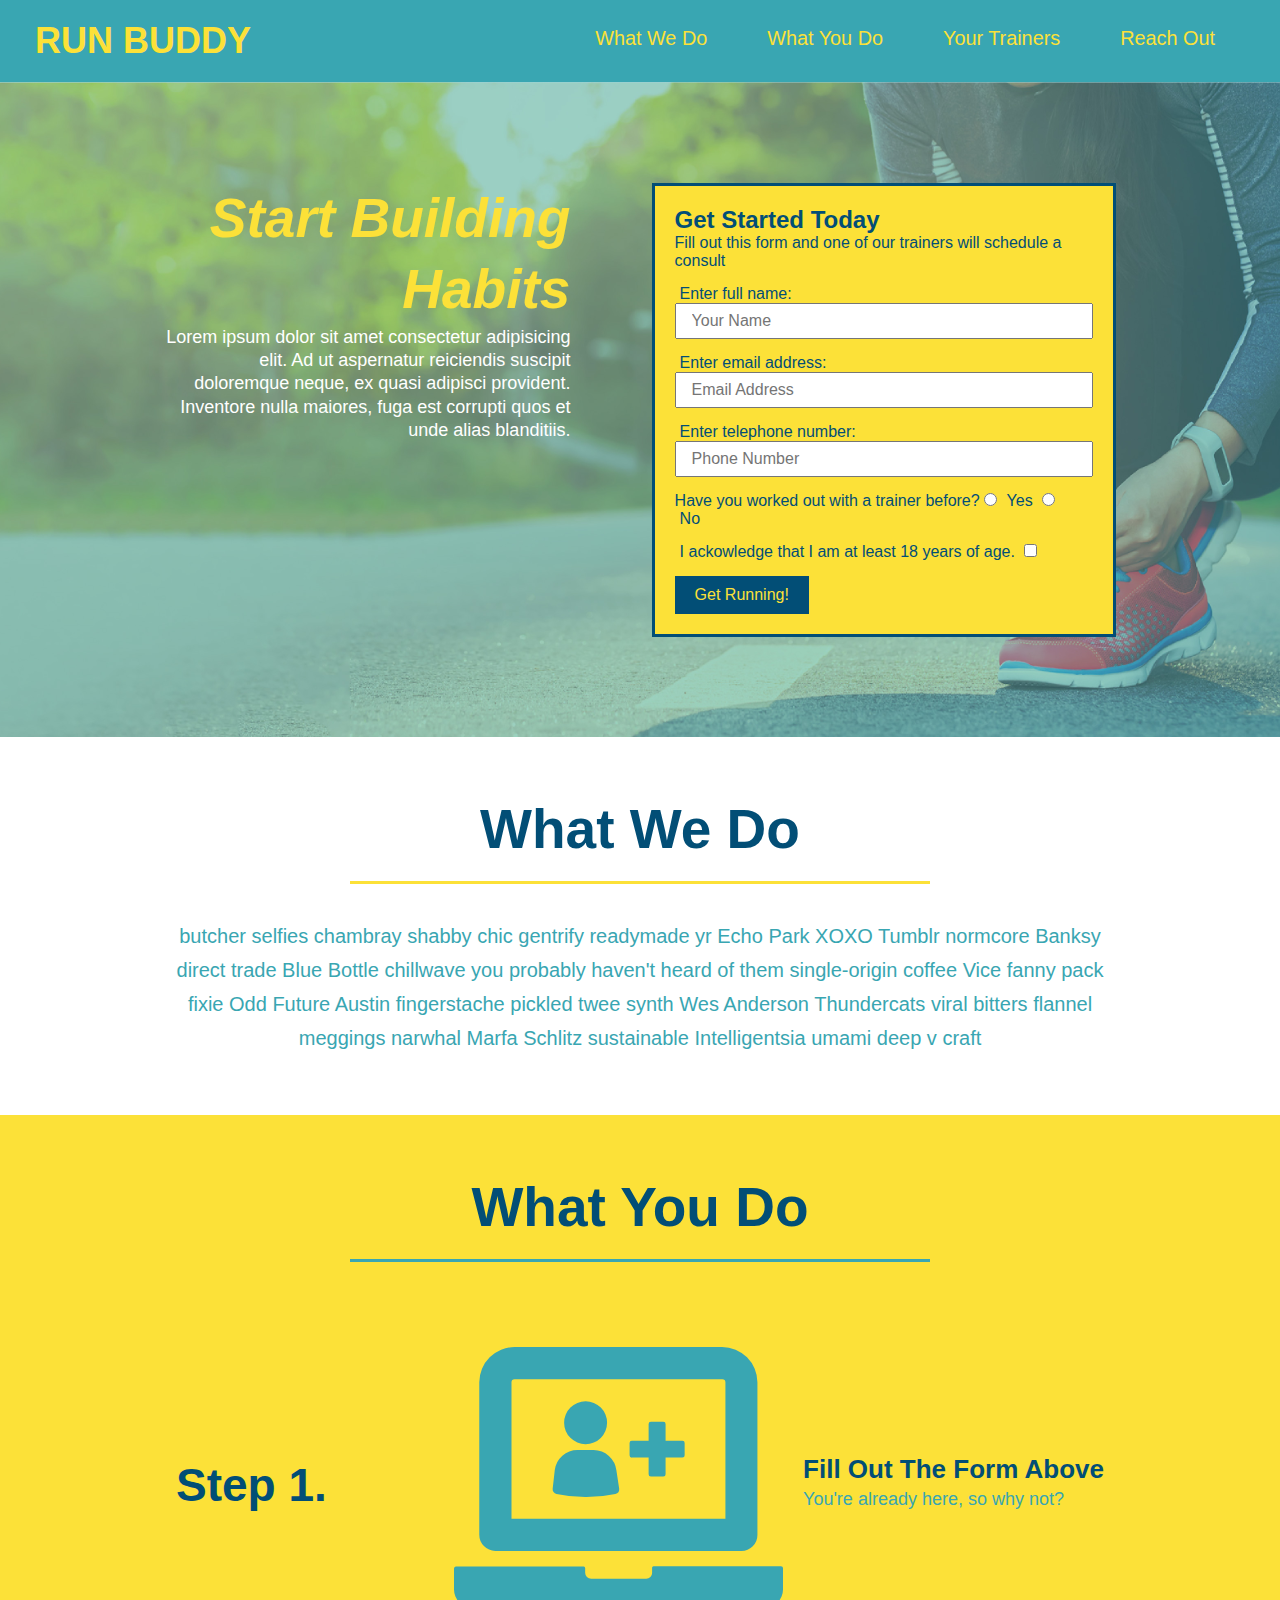
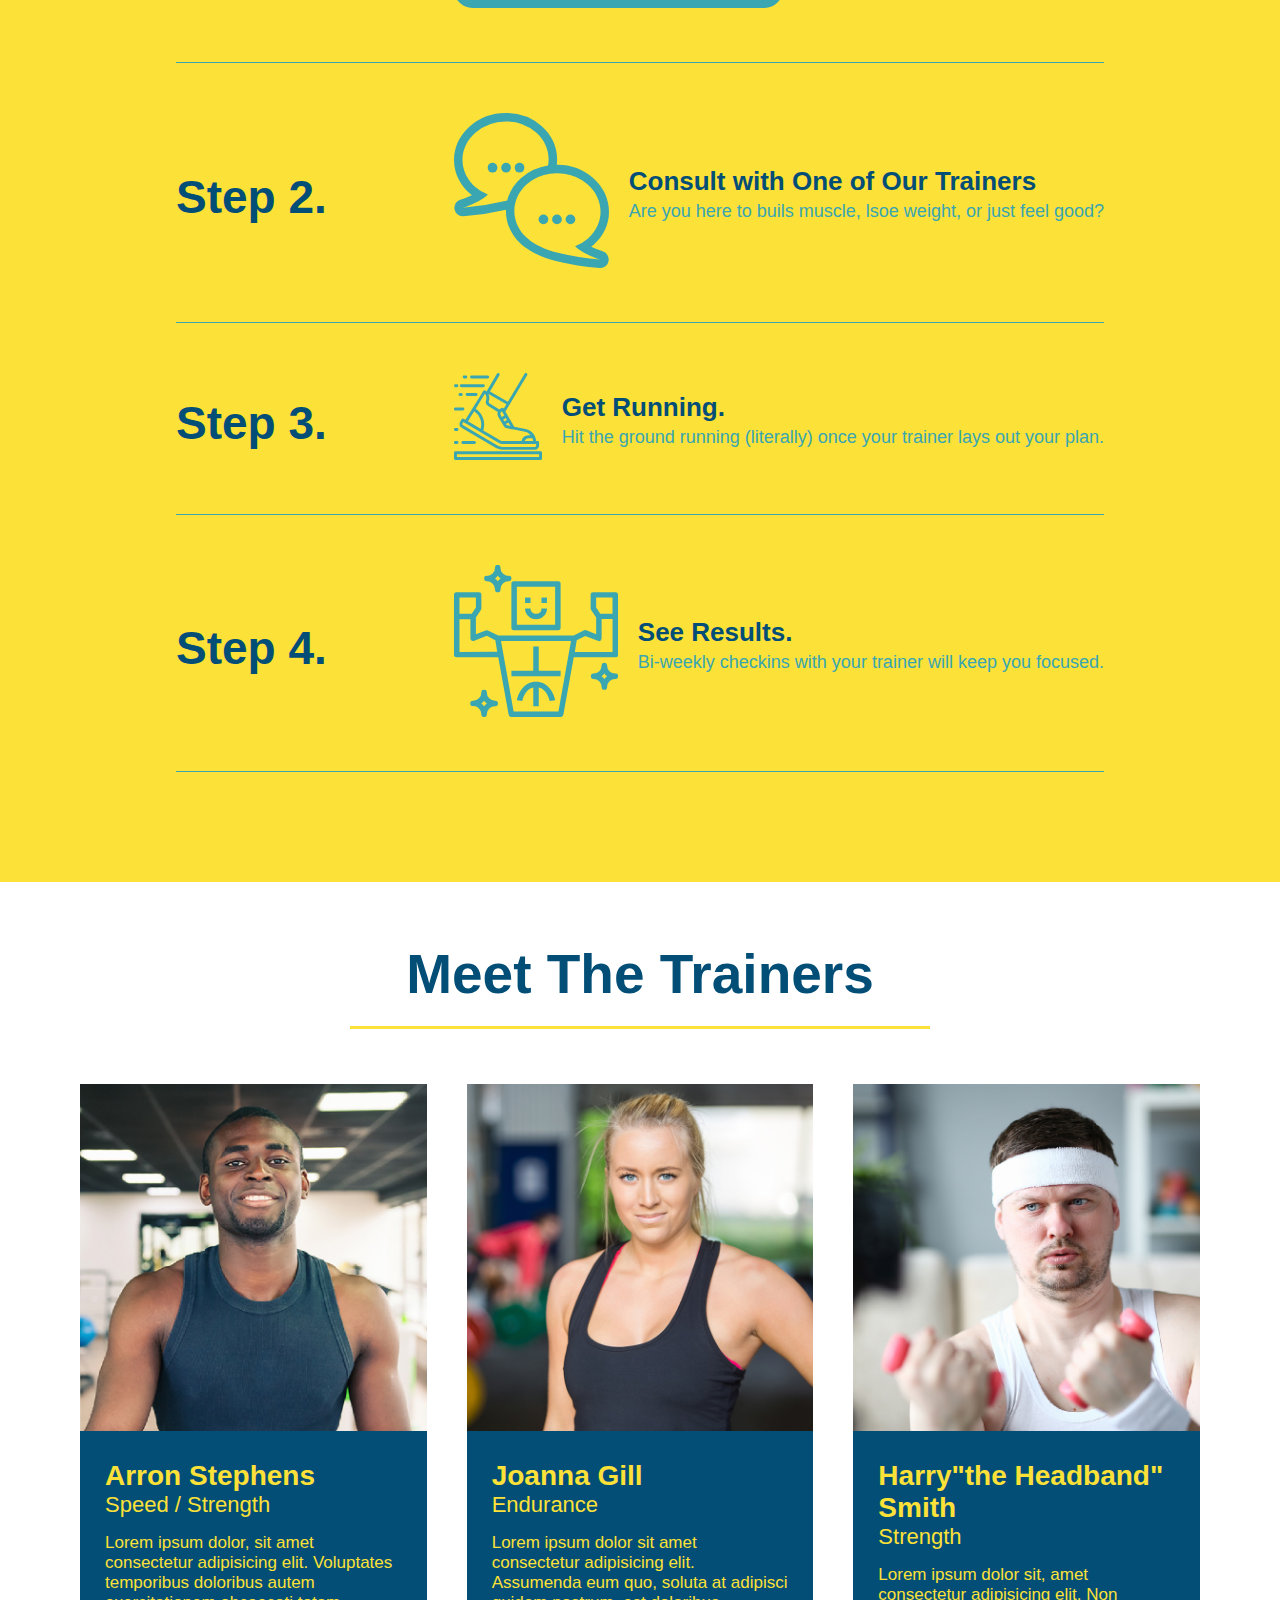
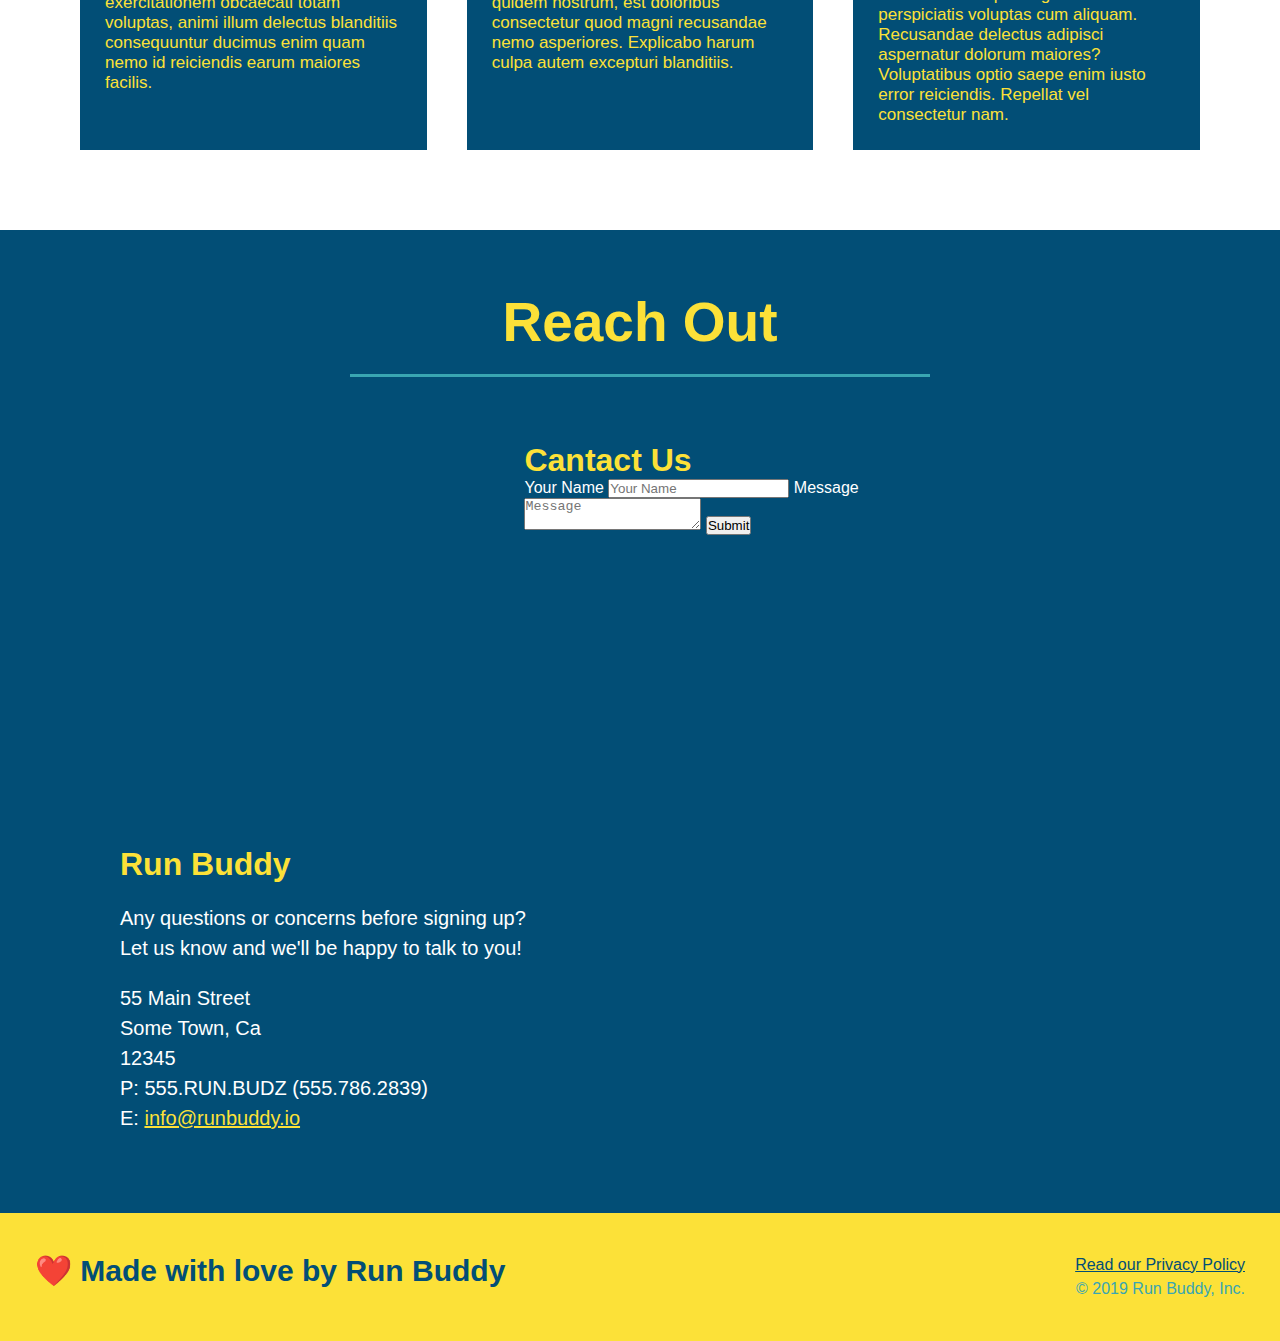
==== commit 98f5356c: "add flexbox to trainers" ====
--- a/index.html
+++ b/index.html
@@ -92,6 +92,7 @@
                     What You Do
                 </h2>
             </div>
+            <!-- "step one" -->
             <div class="step">
                 <h3>Step 1.</h3>
                 <div class="step-info">
@@ -104,7 +105,7 @@
                     </div>
                 </div>
             </div>
-
+            <!-- "step two" -->
             <div class="step">
                 <h3>Step 2.</h3>
                 <div class="step-info">
@@ -117,7 +118,7 @@
                     </div>
                 </div>
             </div>
-
+            <!-- "step three" -->
             <div class="step">
                 <h3>Step 3.</h3>
                 <div class="step-info">
@@ -130,7 +131,7 @@
                     </div>
                 </div>
             </div>
-
+            <!-- "step four" -->
             <div class="step">
                 <h3>Step 4.</h3>
                 <div class="step-info">
@@ -143,46 +144,49 @@
                     </div>
                 </div>
             </div>
-
         </section>
 
         <!-- "meet the trainers" section-->
-        <section id="your-trainers" class="trainers">
+        <section id="your-trainers">           
             <div class="flex-row">
                 <h2 class="section-title primary-border">
                     Meet The Trainers
                 </h2>
             </div>
-            <article class="trainer">
-                <img src="./assets/images/trainer-1.jpg" alt="Arron Stephens in his workout clothes, read to pump iron" />
-                <div class="trainer-bio text-left">
-                    <h3>Arron Stephens</h3>
-                    <h4>Speed / Strength</h4>
-                    <p>
-                        Lorem ipsum dolor, sit amet consectetur adipisicing elit. Voluptates temporibus doloribus autem exercitationem obcaecati totam voluptas, animi illum delectus blanditiis consequuntur ducimus enim quam nemo id reiciendis earum maiores facilis.
-                    </p>
-                </div>
-            </article>
-            <!-- second trainer bio -->
-            <article class="trainer">
-                <div class="trainer-bio text-right">
-                    <h3>Joanna Gill</h3>
-                    <h4>Endurance</h4>
-                    <p>
-                        Lorem ipsum dolor sit amet consectetur adipisicing elit. Assumenda eum quo, soluta at adipisci quidem nostrum, est doloribus consectetur quod magni recusandae nemo asperiores. Explicabo harum culpa autem excepturi blanditiis.
-                    </p>
-                </div>
-                <img src="./assets/images/trainer-2.jpg" alt="Joanna Gill cooling off after a workout" />
-            </article>
-            <article class="trainer">
-                <img src="./assets/images/trainer-3.jpg" alt="Harry Smith wearing a headband and lifting comically small pink weights" />
-                <div class="trainer-bio text-left">
-                    <h3>Harry"the Headband" Smith</h3>
-                    <h4>Strength</h4>
-                    <p>Lorem ipsum dolor sit, amet consectetur adipisicing elit. Non perspiciatis voluptas cum aliquam. Recusandae delectus adipisci aspernatur dolorum maiores? Voluptatibus optio saepe enim iusto error reiciendis. Repellat vel consectetur nam.
-                    </p>
-                </div>
-            </article>
+            <div class="trainers">
+                <!-- first trainer bio -->
+                <article class="trainer">
+                    <img src="./assets/images/trainer-1.jpg" alt="Arron Stephens in his workout clothes, read to pump iron" />
+                    <div class="trainer-bio">
+                        <h3 class="trainer-name">Arron Stephens</h3>
+                        <h4 class="trainer-role">Speed / Strength</h4>
+                        <p>
+                            Lorem ipsum dolor, sit amet consectetur adipisicing elit. Voluptates temporibus doloribus autem exercitationem obcaecati totam voluptas, animi illum delectus blanditiis consequuntur ducimus enim quam nemo id reiciendis earum maiores facilis.
+                        </p>
+                    </div>
+                </article>
+                <!-- second trainer bio -->
+                <article class="trainer">
+                    <img src="./assets/images/trainer-2.jpg" alt="Joanna Gill cooling off after a workout" />
+                    <div class="trainer-bio">
+                        <h3 class="trainer-name">Joanna Gill</h3>
+                        <h4 class="trainer-role">Endurance</h4>
+                        <p>
+                            Lorem ipsum dolor sit amet consectetur adipisicing elit. Assumenda eum quo, soluta at adipisci quidem nostrum, est doloribus consectetur quod magni recusandae nemo asperiores. Explicabo harum culpa autem excepturi blanditiis.
+                        </p>
+                    </div>
+                </article>
+                <!-- third trainer bio -->
+                <article class="trainer">
+                    <img src="./assets/images/trainer-3.jpg" alt="Harry Smith wearing a headband and lifting comically small pink weights" />
+                    <div class="trainer-bio">
+                        <h3 class="trainer-name">Harry"the Headband" Smith</h3>
+                        <h4 class="trainer-role">Strength</h4>
+                        <p>Lorem ipsum dolor sit, amet consectetur adipisicing elit. Non perspiciatis voluptas cum aliquam. Recusandae delectus adipisci aspernatur dolorum maiores? Voluptatibus optio saepe enim iusto error reiciendis. Repellat vel consectetur nam.
+                        </p>
+                    </div>
+                </article>
+            </div>
         </section>
 
 
@@ -194,13 +198,10 @@
                 </h2>
             </div>
             <div class="contact-info">
-                <iframe src="https://www.google.com/maps/embed?pb=!1m18!1m12!1m3!1d2797.6319459673673!2d-122.5276160487771!3d45.47721764049301!2m3!1f0!2f0!3f0!3m2!1i1024!2i768!4f13.1!3m3!1m2!1s0x54959f7107a42d2d%3A0xd3121a7adc3d2fc6!2sGilbert%20Primary%20Park!5e0!3m2!1sen!2sus!4v1636031823709!5m2!1sen!2sus" 
-                width="400" 
-                height="400" 
-                style="border:0;" 
-                allowfullscreen="" 
-                loading="lazy">
-            </iframe>
+                <iframe
+                src="https://www.google.com/maps/embed?pb=!1m14!1m12!1m3!1d12182.30520634488!2d-74.0652613!3d40.2407219!2m3!1f0!2f0!3f0!3m2!1i1024!2i768!4f13.1!5e0!3m2!1sen!2sus!4v1561060983193!5m2!1sen!2sus"
+                frameborder="0" style="border:0" allowfullscreen>
+              </iframe>
             <div class="contact-form">
                 <h3>Cantact Us</h3>
                 <form>
--- a/assets/css/style.css
+++ b/assets/css/style.css
@@ -166,20 +166,16 @@
     max-width: 100%;
 }
 .trainer {
-    width: 900px;
-    margin: 0 auto 30px auto;
+    margin: 20px;
     background: #024e76;
     color: #fce138;
-    overflow: auto;
+    flex: 1;
 }
 .trainer img {
-    width: 35%;
-    float: left;
+    width: 100%;
 }
 .trainer-bio {
-    padding: 35px;
-    float: left;
-    width: 65%;
+    padding: 25px;
 }
 .text-left {
     text-align: left;
@@ -188,17 +184,22 @@
     text-align: right;
 }
 .trainer-bio h3 {
-    font-size: 32px;
-    margin-bottom: 8px;
+    font-size: 28px;
 }
 .trainer-bio h4 {
     font-weight: lighter;
-    font-size: 26px;
-    margin-bottom: 25px;
+    font-size: 22px;
+    margin-bottom: 15px;
 }
 .trainer-bio p {
     font-size: 17px;
-    line-height: 1.3;
+}
+.trainers {
+    width: 100%;
+    margin: 0 auto;
+    display: flex;
+    flex-wrap: wrap;
+    justify-content: space-around;
 }
 .contact {
     background: #024e76;
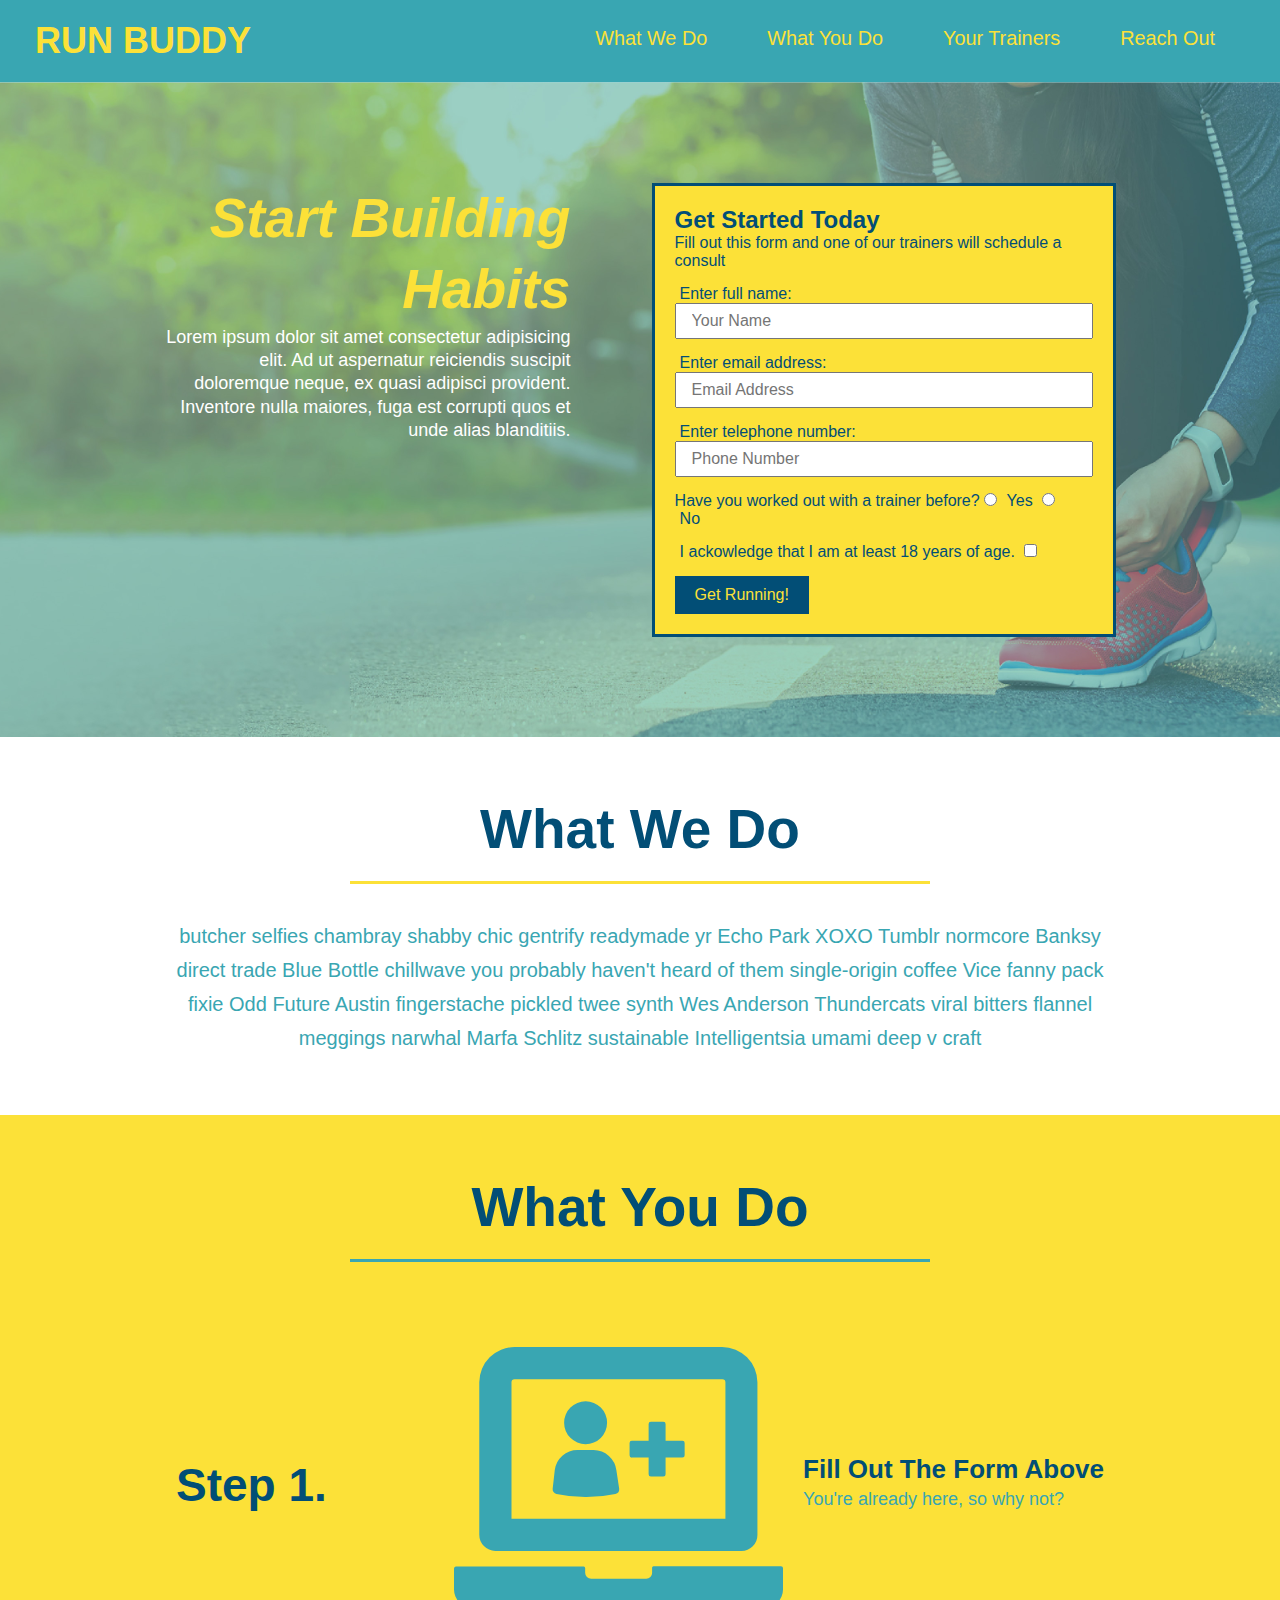
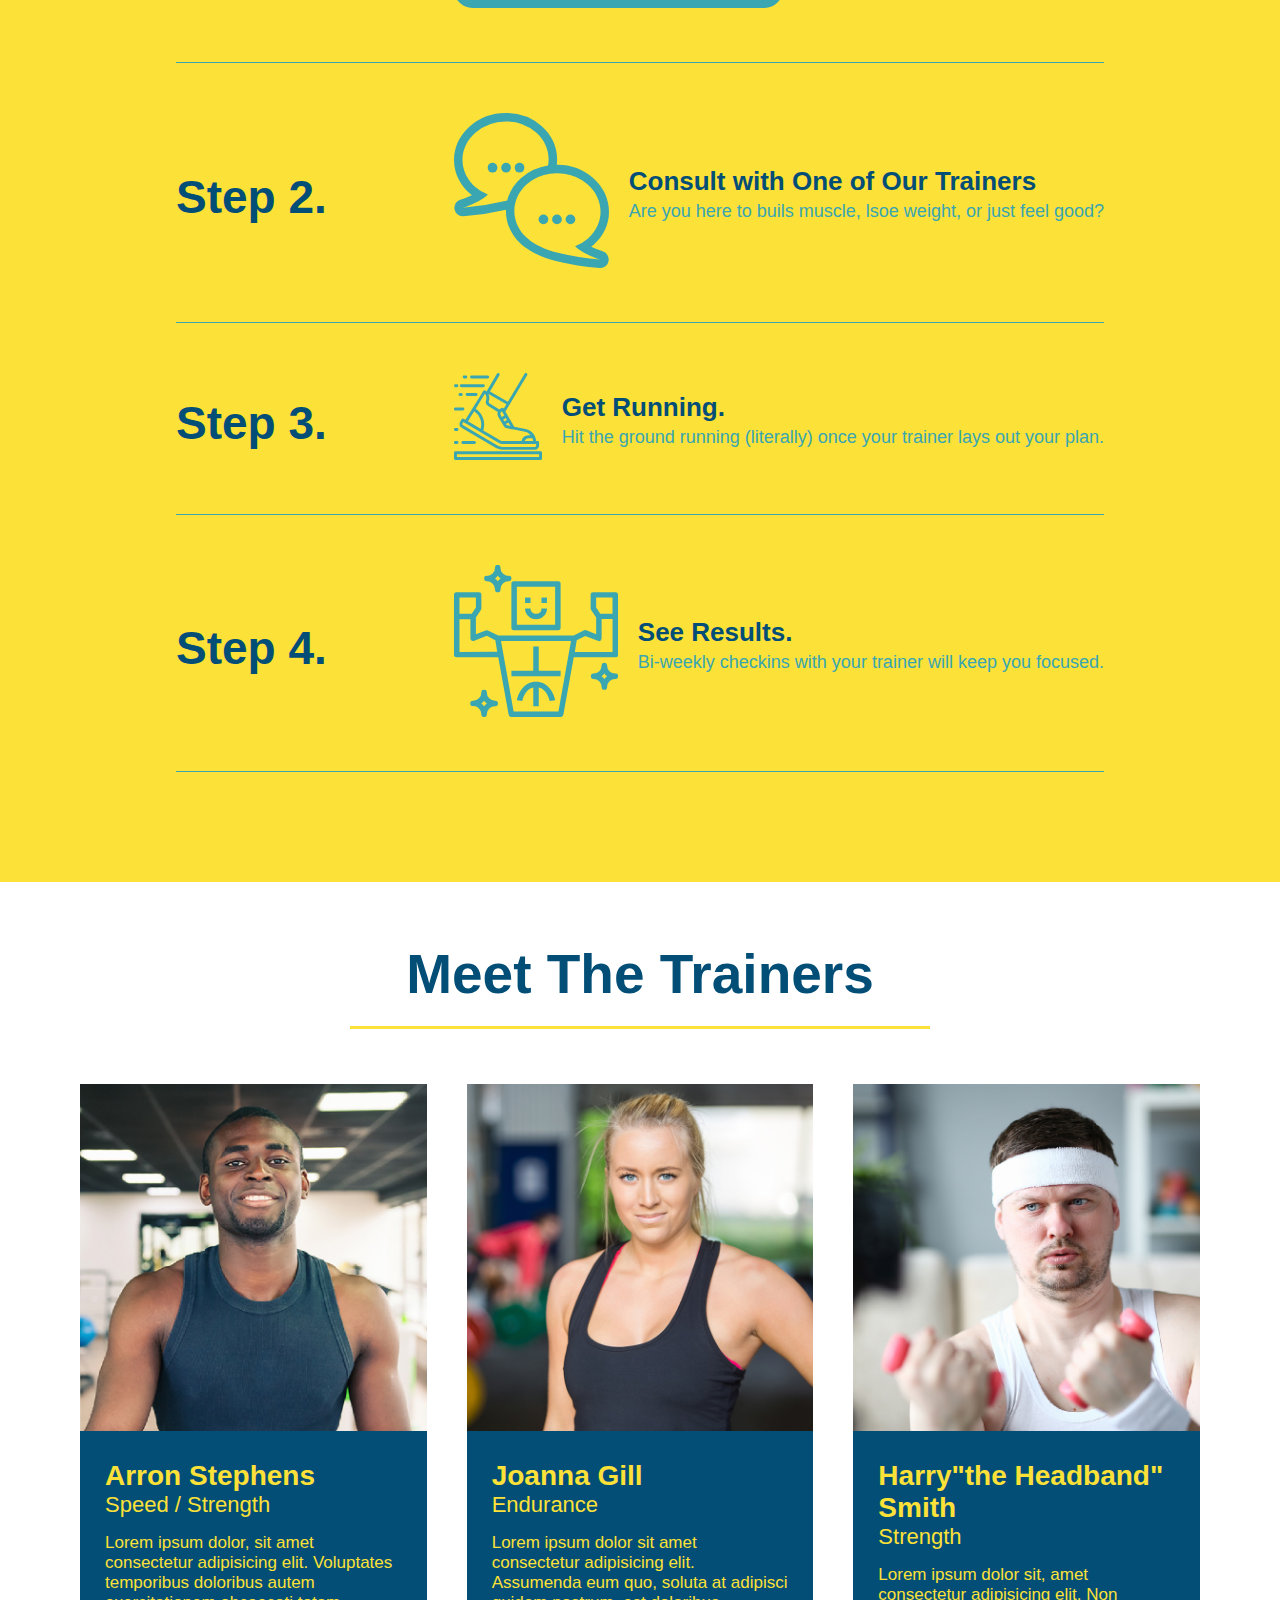
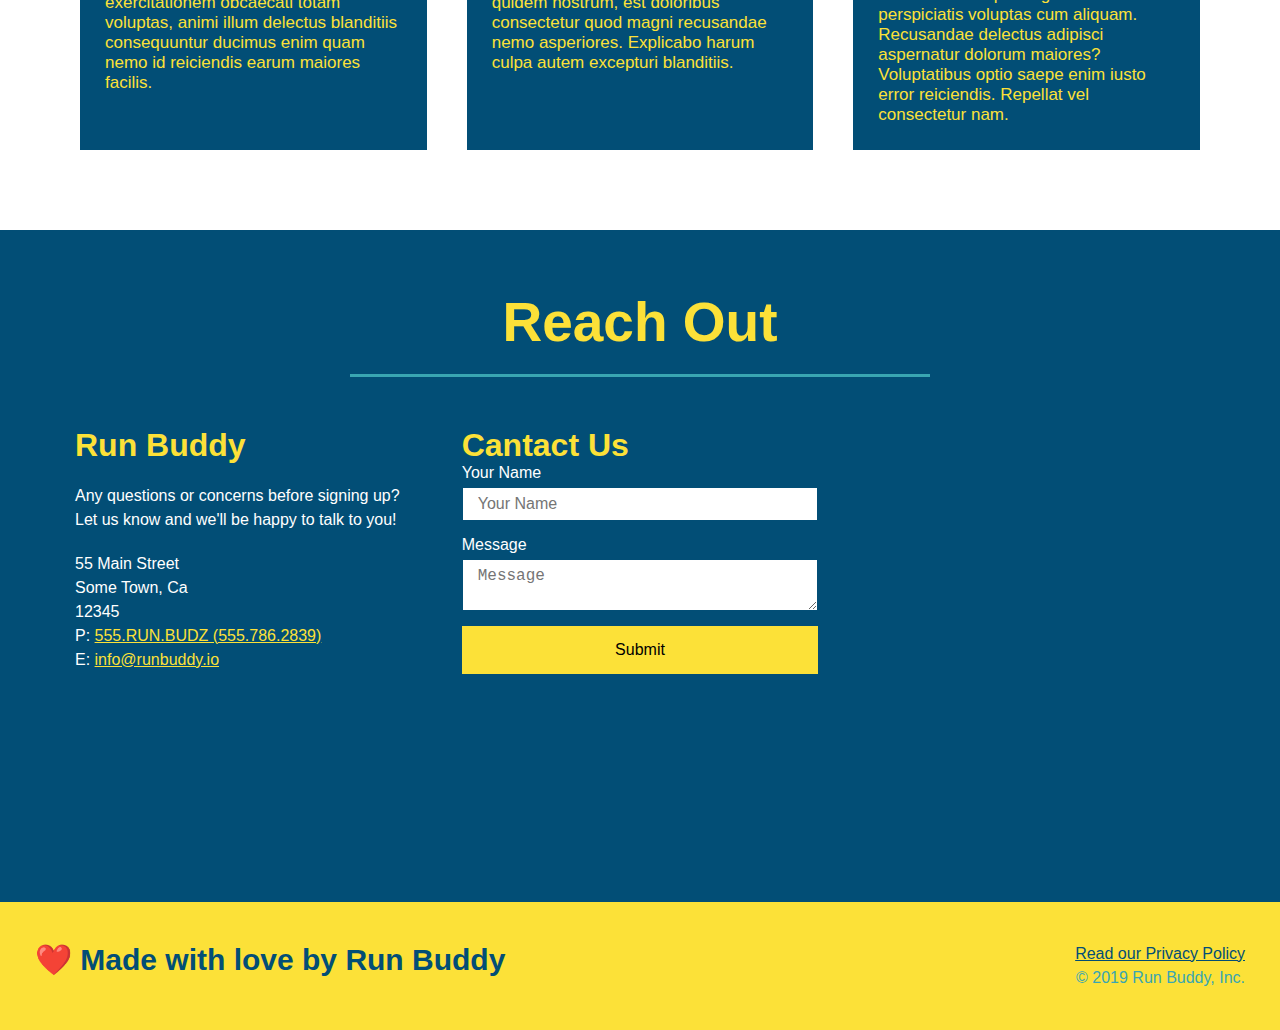
==== commit 74406187: "add flexbox to reach out" ====
--- a/index.html
+++ b/index.html
@@ -197,39 +197,38 @@
                     Reach Out
                 </h2>
             </div>
-            <div class="contact-info">
-                <iframe
-                src="https://www.google.com/maps/embed?pb=!1m14!1m12!1m3!1d12182.30520634488!2d-74.0652613!3d40.2407219!2m3!1f0!2f0!3f0!3m2!1i1024!2i768!4f13.1!5e0!3m2!1sen!2sus!4v1561060983193!5m2!1sen!2sus"
-                frameborder="0" style="border:0" allowfullscreen>
-              </iframe>
-            <div class="contact-form">
-                <h3>Cantact Us</h3>
-                <form>
-                    <label for="contact-name">Your Name</label>
-                    <input type="text" id="contact-name" placeholder="Your Name" />
-
-                    <label for="contact-message">Message</label>
-                    <textarea id="contact-message" placeholder="Message"></textarea>
-
-                    <button type="submit">Submit</button>
-                </form>
-            </div>
-            <div>
-                <h3>Run Buddy</h3>
-                <p>
-                    Any questions or concerns before signing up?
-                    <br />
-                    Let us know and we'll be happy to talk to you!
-                </p>
-                <address>
-                    55 Main Street <br/>
-                    Some Town, Ca <br/>
-                    12345<br />
-                    P: 555.RUN.BUDZ (555.786.2839)<br/>
-                    E: <a href="mailto:info@runbuddy.io">info@runbuddy.io </a>
-                </address>
-            </div>
-            </div>
+                <div class="contact-info">
+                    <div>
+                        <h3>Run Buddy</h3>
+                        <p>
+                            Any questions or concerns before signing up?
+                            <br />
+                            Let us know and we'll be happy to talk to you!
+                        </p>
+                        <address>
+                            55 Main Street <br/>
+                            Some Town, Ca <br/>
+                            12345<br />
+                            P: <a href="tel:555.7862893">555.RUN.BUDZ (555.786.2839) </a><br/>
+                            E: <a href="mailto://info@runbuddy.io">info@runbuddy.io </a>
+                        </address>
+                    </div>
+                    <div class="contact-form">
+                        <h3>Cantact Us</h3>
+                        <form>
+                            <label for="contact-name">Your Name</label>
+                            <input type="text" id="contact-name" placeholder="Your Name" />
+
+                            <label for="contact-message">Message</label>
+                            <textarea id="contact-message" placeholder="Message"></textarea>
+
+                            <button type="submit">Submit</button>
+                        </form>
+                    </div>
+                    <iframe
+                        src="https://www.google.com/maps/embed?pb=!1m14!1m12!1m3!1d12182.30520634488!2d-74.0652613!3d40.2407219!2m3!1f0!2f0!3f0!3m2!1i1024!2i768!4f13.1!5e0!3m2!1sen!2sus!4v1561060983193!5m2!1sen!2sus" frameborder="0" style="border:0" allowfullscreen>
+                    </iframe>
+                </div>
         </section>
 
         <!-- footer -->
--- a/assets/css/style.css
+++ b/assets/css/style.css
@@ -208,15 +208,9 @@
     color: #fce138;
 }
 .contact-info iframe {
-    width: 400px;
     height: 400px;
 }
 .contact-info div {
-    width: 410px;
-    display: inline-block;
-    vertical-align: top;
-    text-align: left;
-    margin: 30px 0 0 60px;
     color: white;
 }
 .contact-info h3 {
@@ -226,11 +220,38 @@
 .contact-info p, .contact-info address {
     margin: 20px 0;
     line-height: 1.5;
-    font-size: 20px;
+    font-size: 16px;
     font-style: normal;
 }
 .contact-info a {
     color: #fce138;
+}
+.contact-info {
+    display: flex;
+    justify-content: space-between;
+    flex-wrap: wrap;
+}
+.contact-info > * {
+    flex: 1;
+    margin: 15px;
+}
+.contact-form input, .contact-form textarea {
+    border: 1px solid #024e76;
+    display: block;
+    padding: 7px 15px;
+    font-size: 16px;
+    color: #024e76;
+    width: 100%;
+    margin-bottom: 15px;
+    margin-top: 5px;
+}
+.contact-form button {
+    width: 100%;
+    border: none;
+    background: #fce138;
+    text-align: center;
+    padding: 15px 0;
+    font-size: 16px;
 }
 .flex-row {
     display: flex;
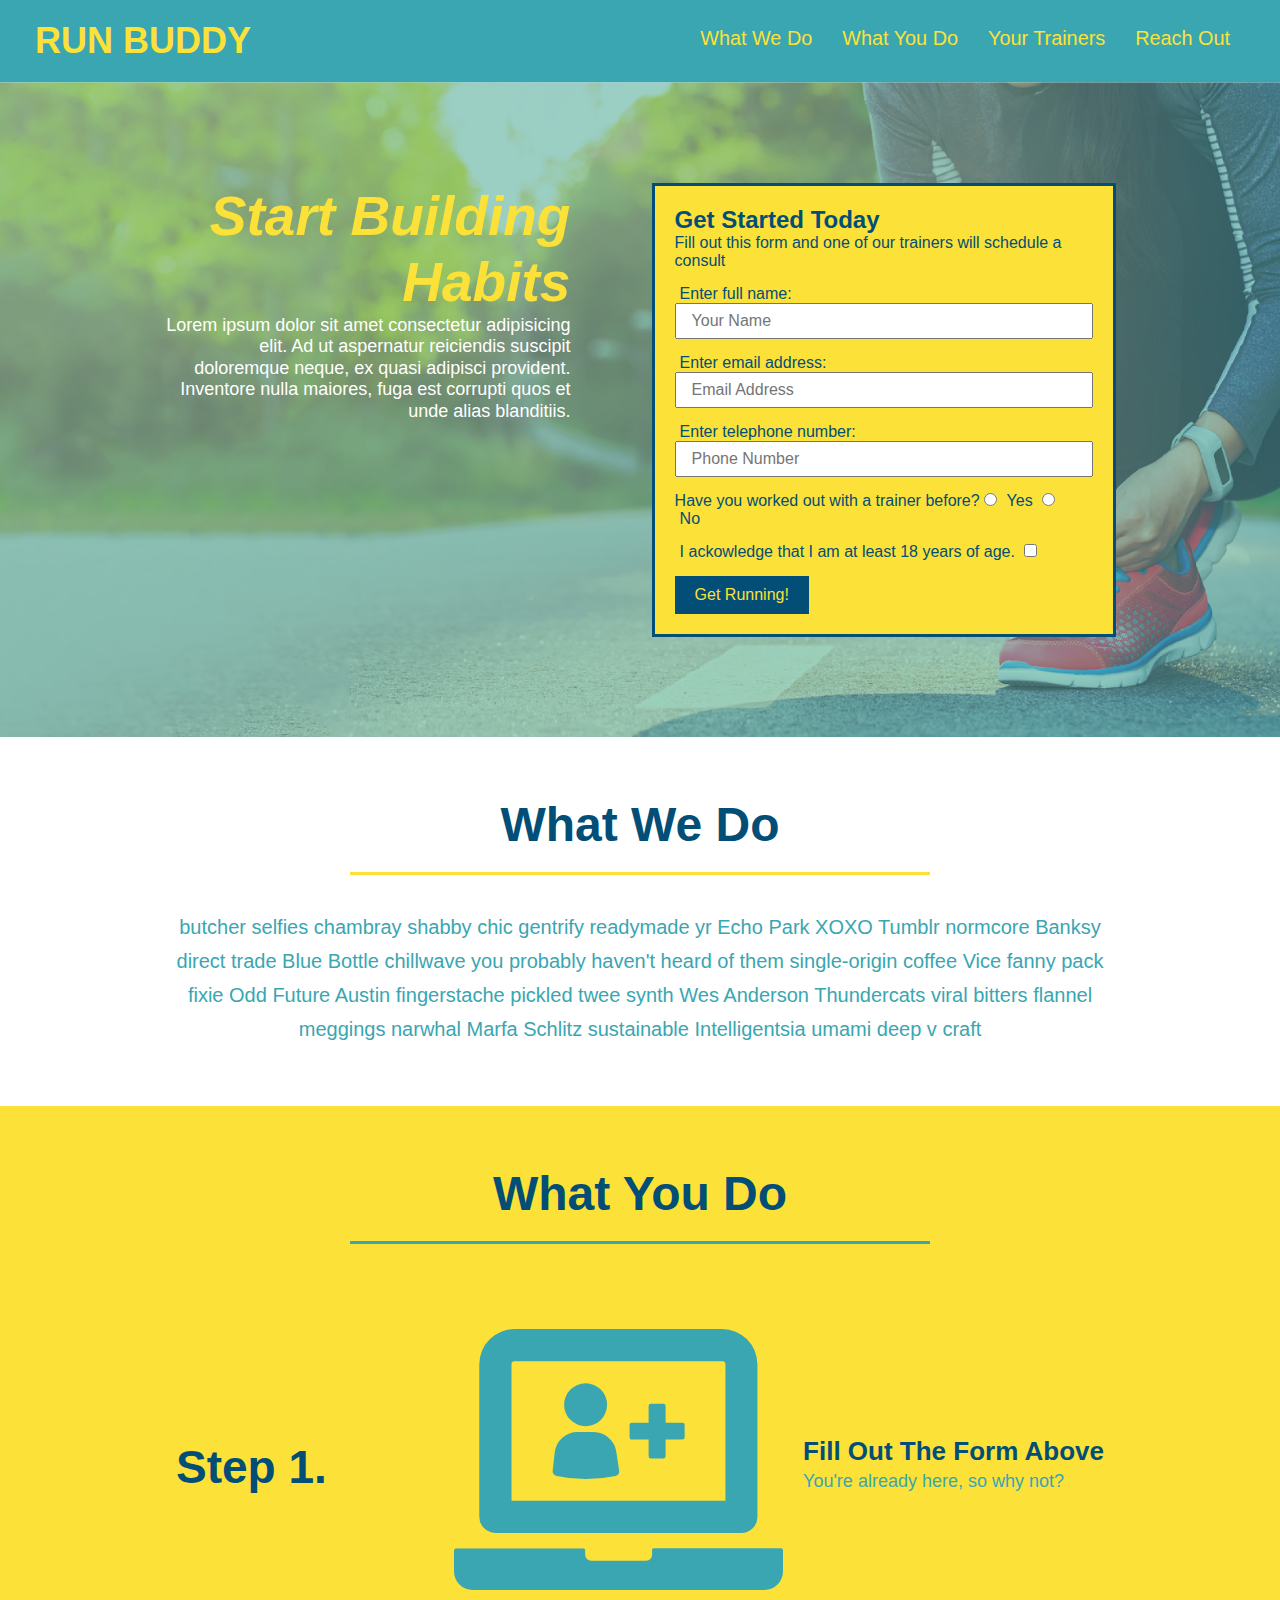
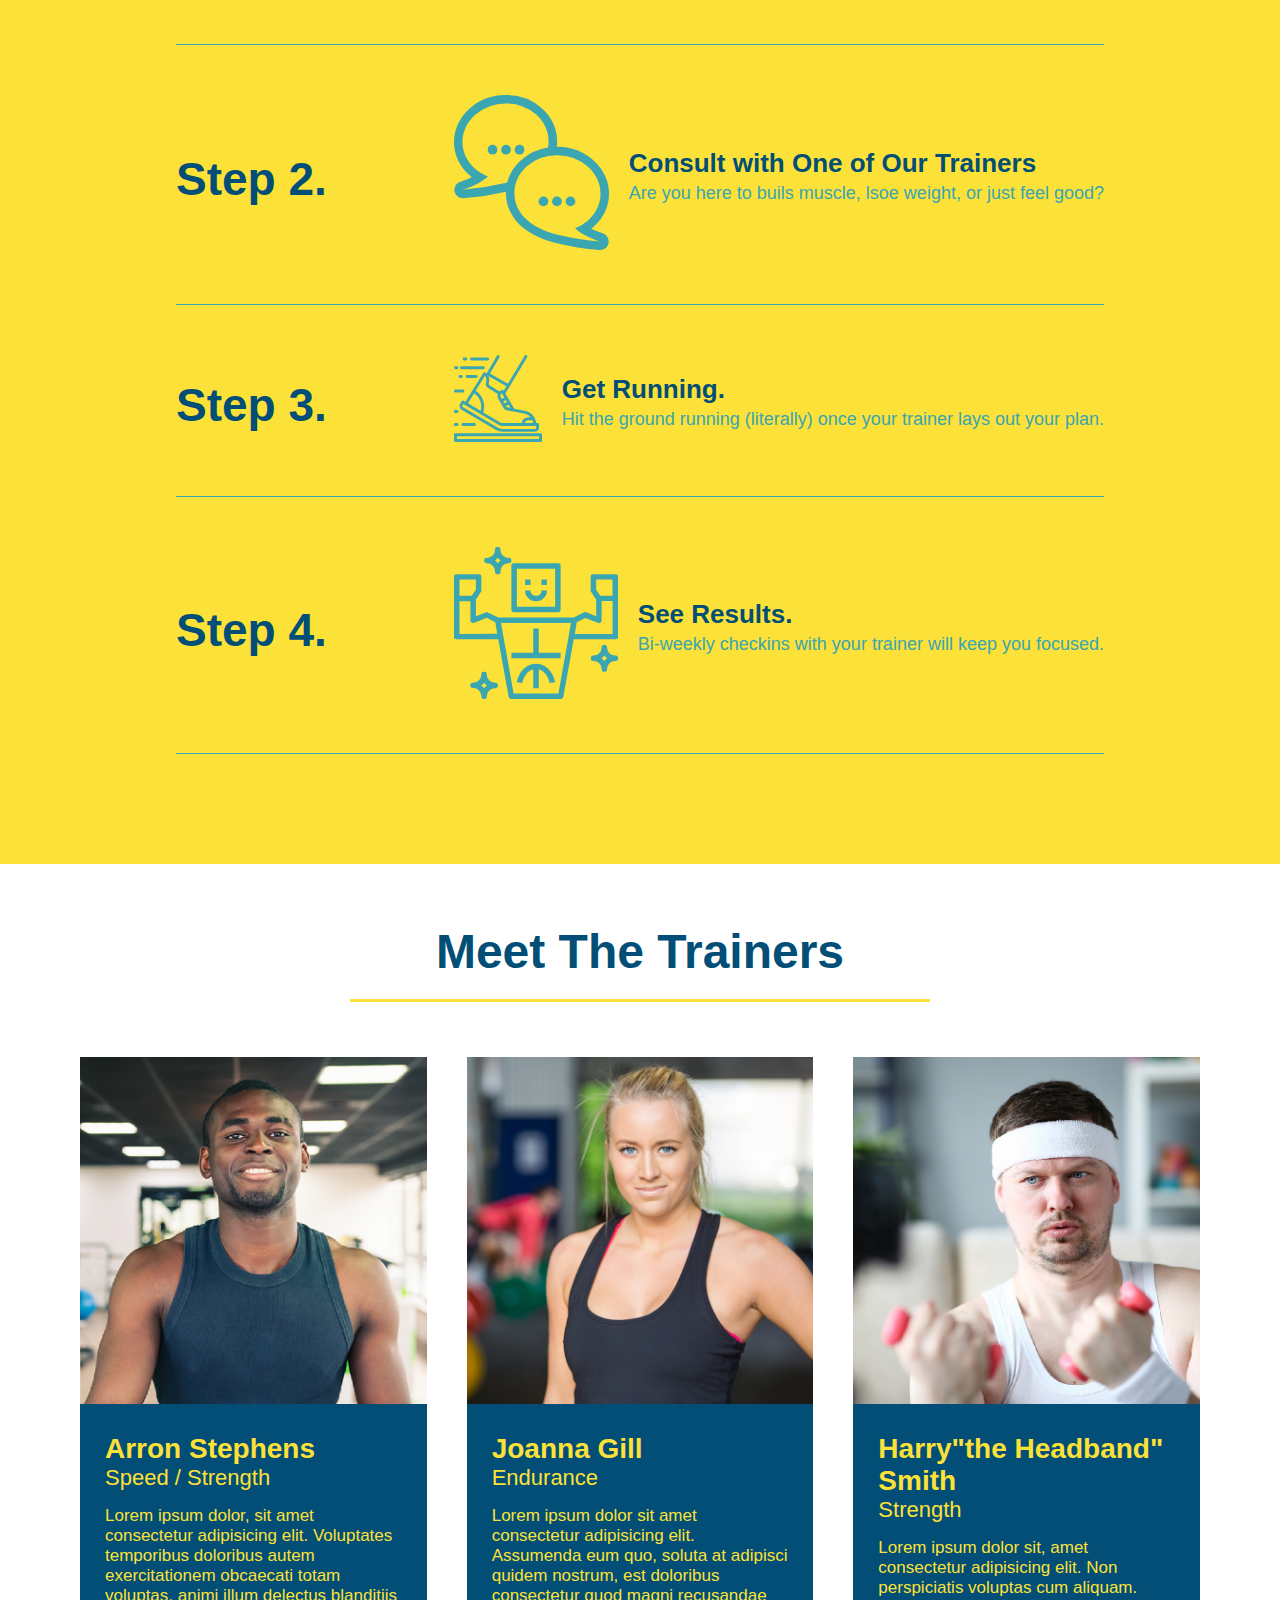
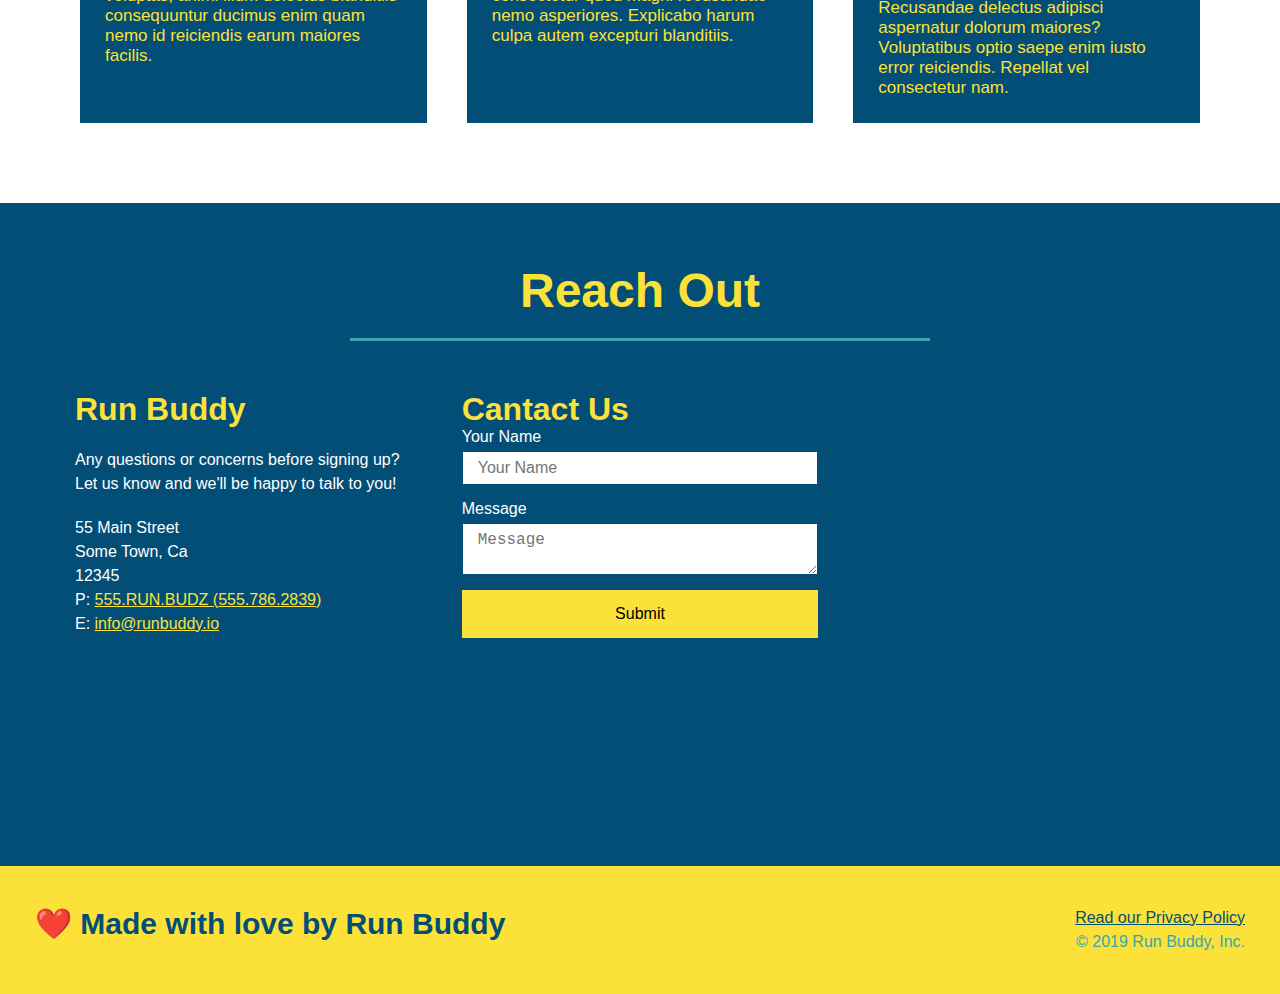
==== commit 26884430: "media queries test 1" ====
--- a/index.html
+++ b/index.html
@@ -1,6 +1,7 @@
 <!DOCTYPE html>
 <html lang="en">
     <head>
+        <meta name="viewport" content="width=device-width, initial-scale=1.0" />
         <meta charset="UTF-8" />
         <title>Run Buddy</title>
         <link rel="stylesheet" href="./assets/css/style.css" />
--- a/assets/css/style.css
+++ b/assets/css/style.css
@@ -34,7 +34,7 @@
     list-style: none;
 }
 header nav ul li a {
-    margin: 0 30px;
+    padding: 10px 15px;
     font-weight: lighter;
     font-size: 1.55vw;
 }
@@ -49,6 +49,7 @@
     display: flex;
     Justify-content: Center;
     flex-wrap: wrap;
+    align-items: flex-start;
 }
 /* Hero Style End */
 .hero-cta {
@@ -57,7 +58,7 @@
     margin: 3.5%;
     color: #fff;
     font-size: 18px;
-    line-height: 1.3;
+    line-height: 1.2;
 }
 .hero-cta h2 {
     font-style: italic;
@@ -102,7 +103,7 @@
     font-size: 16px;
 }
 .section-title{
-    font-size: 55px;
+    font-size: 48px;
     color: #024e76;
     border-bottom: 3px solid;
     padding-bottom: 20px;
@@ -286,3 +287,6 @@
 }
 
 
+
+@media screen and (max-width: 980px) {
+}
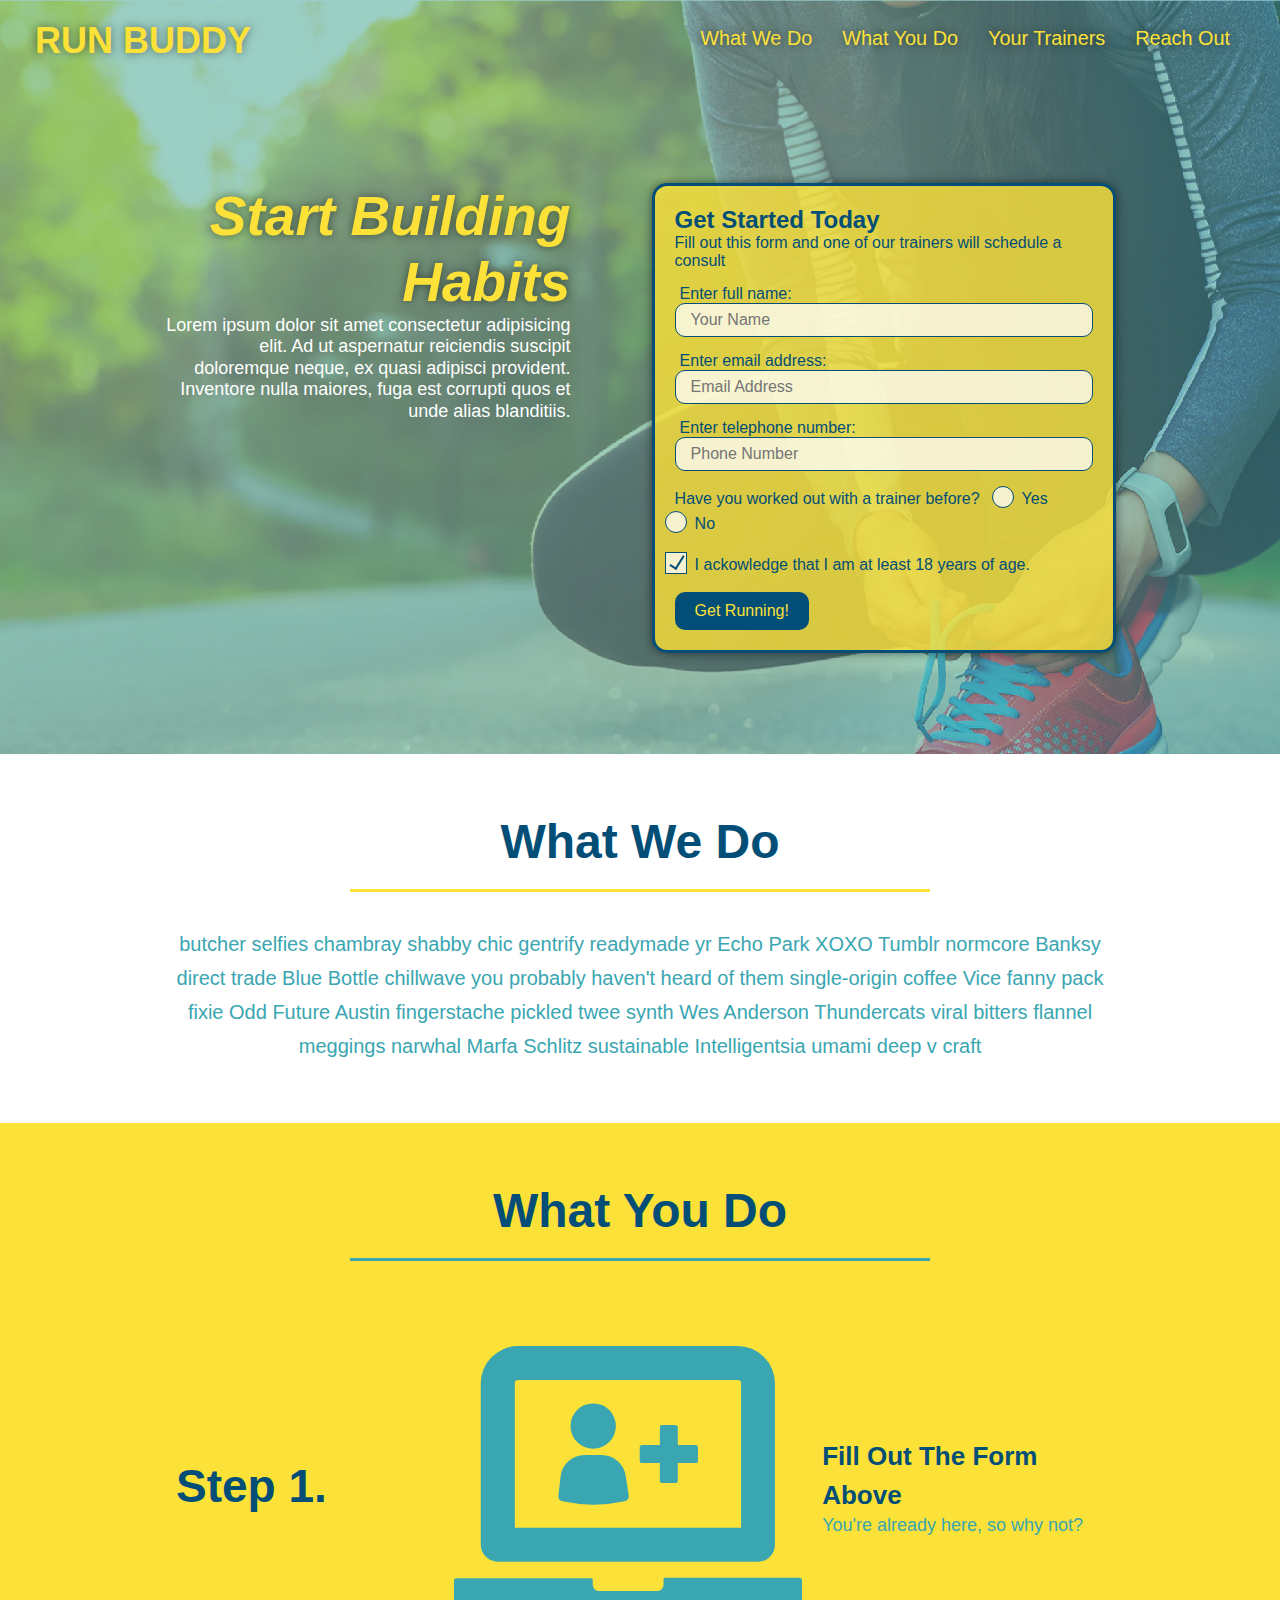
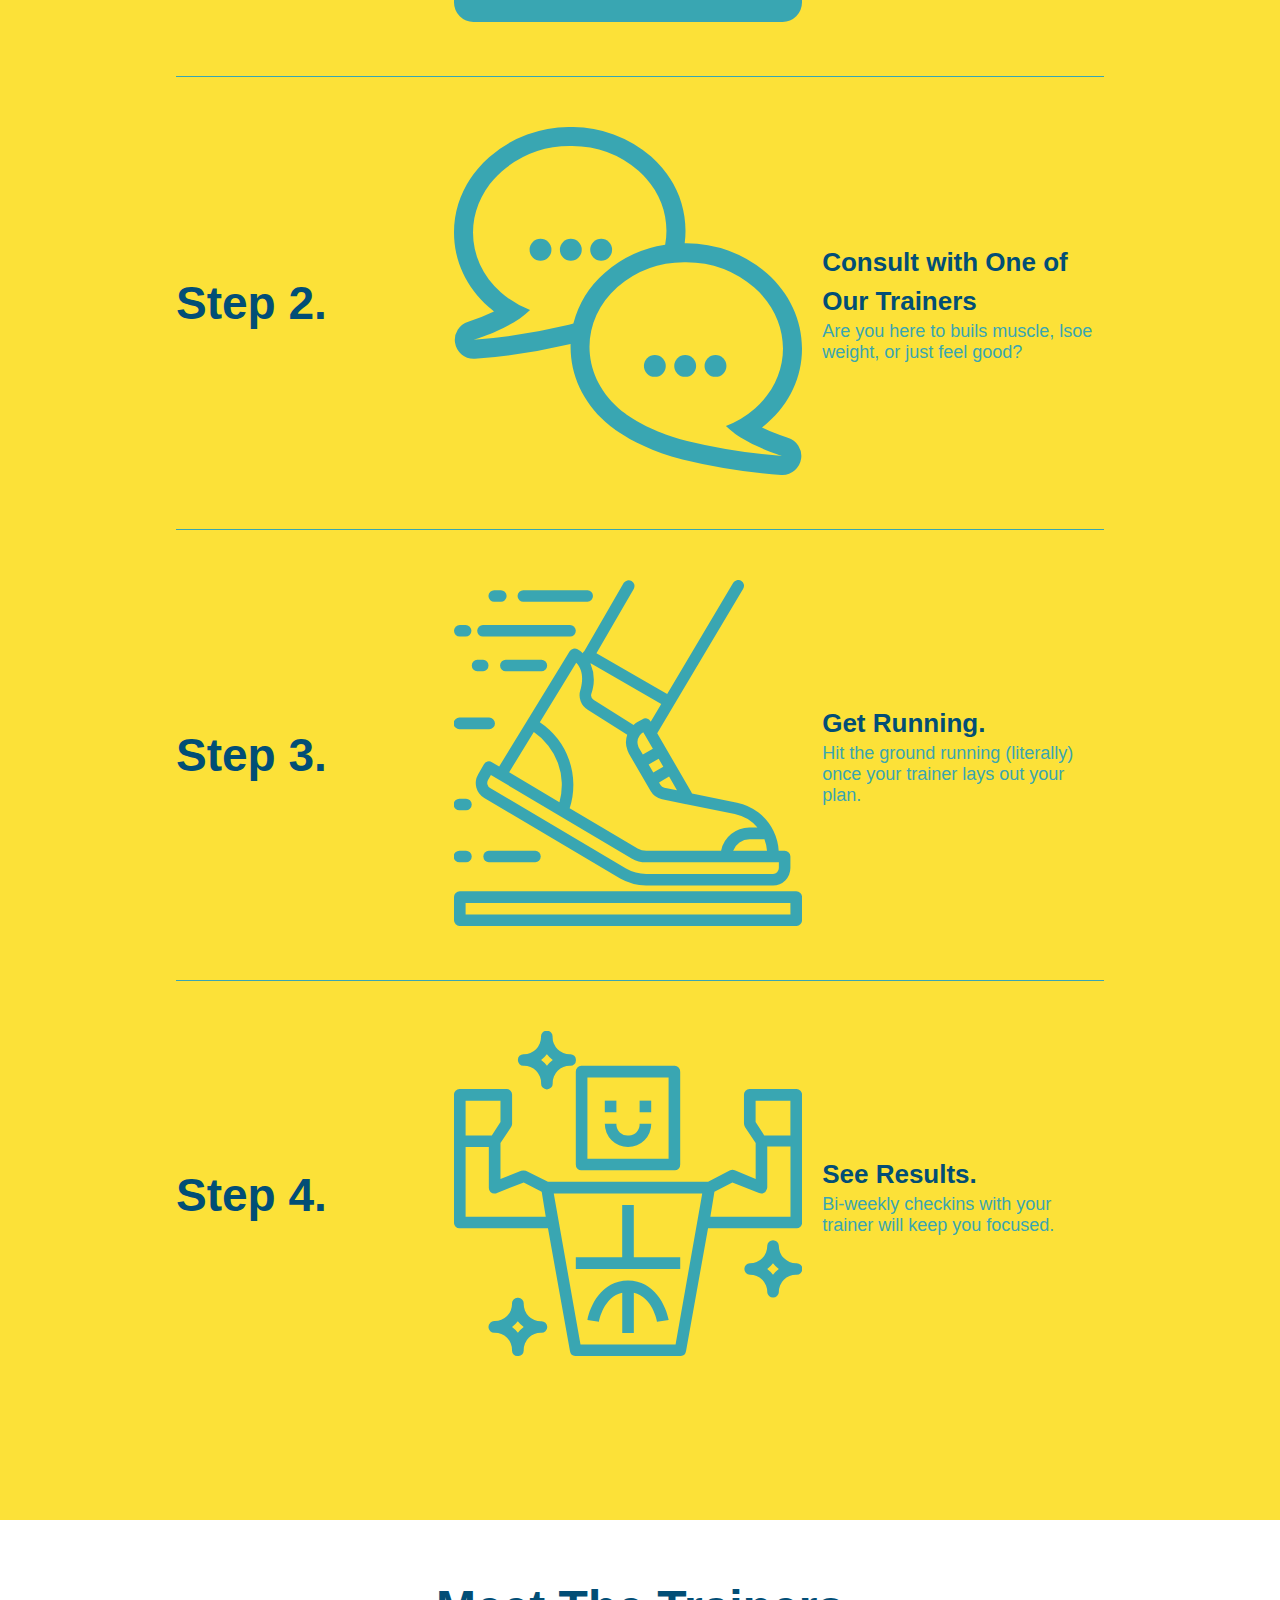
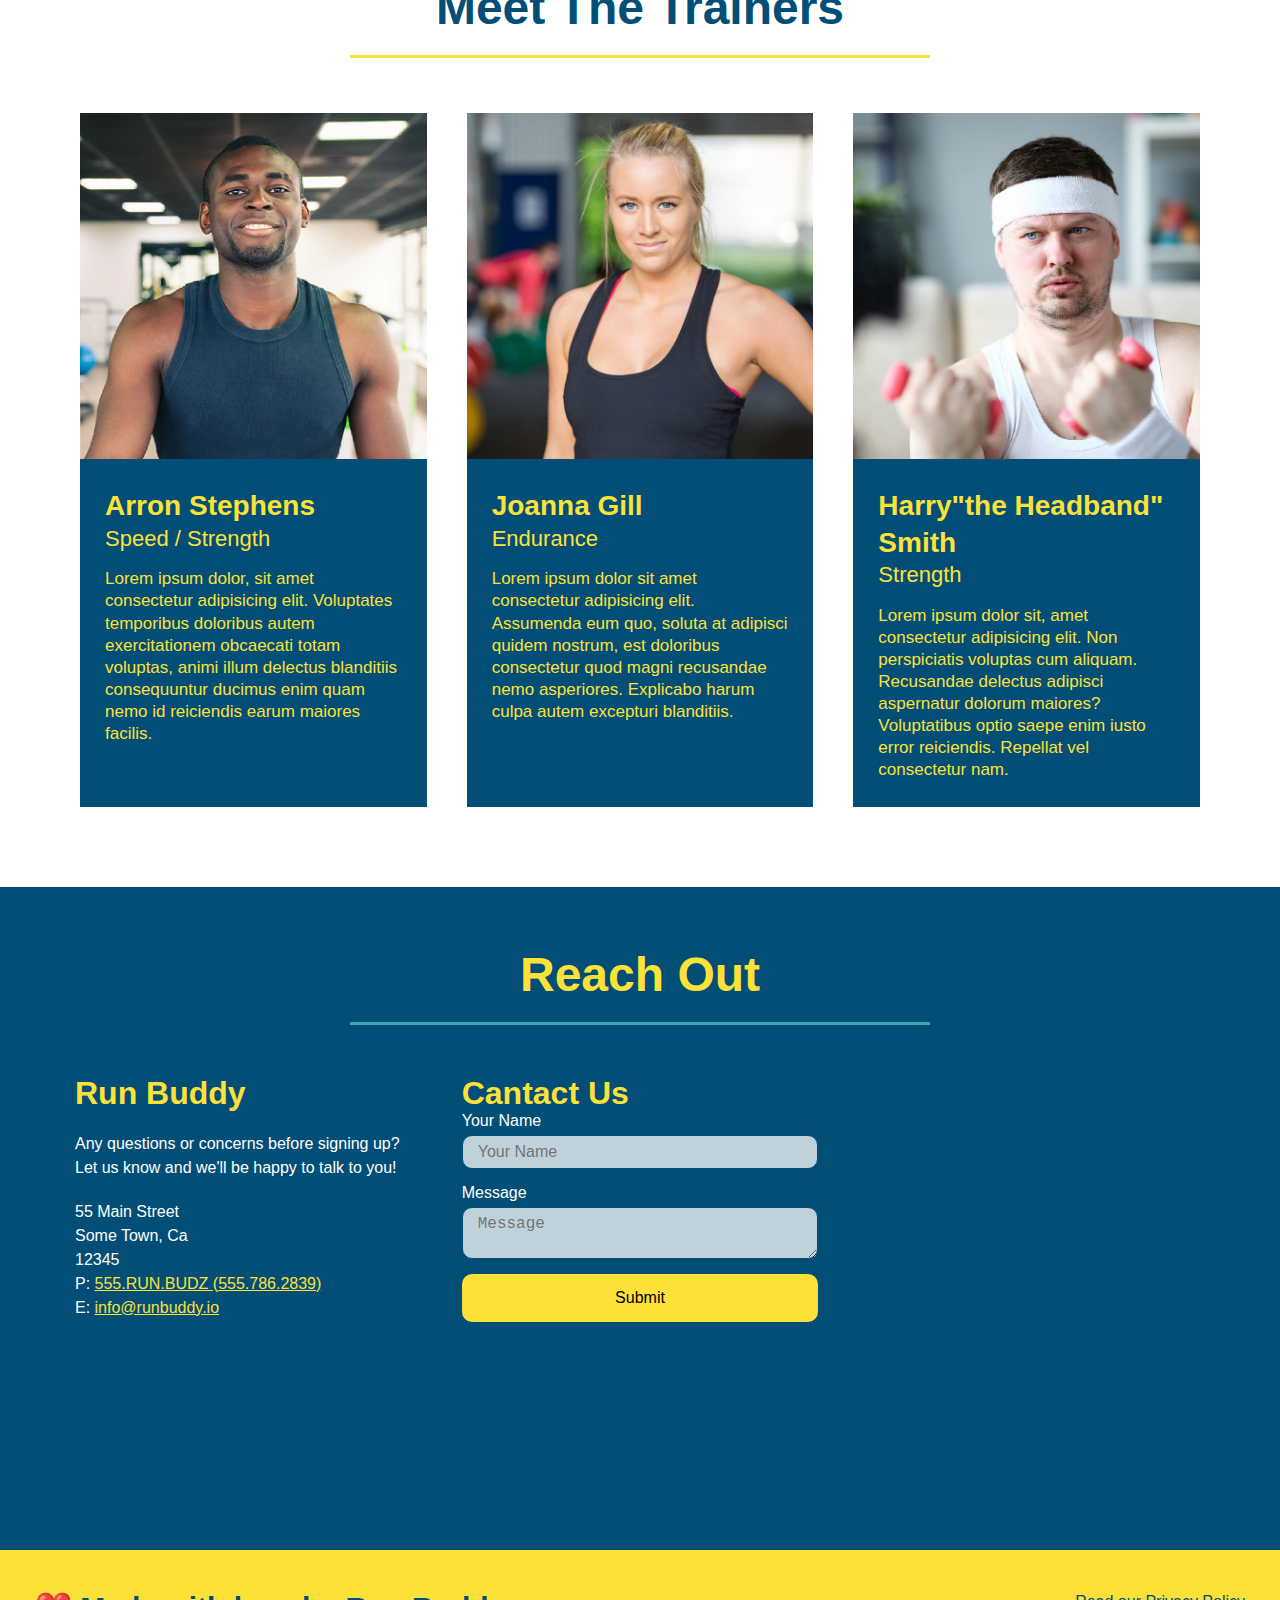
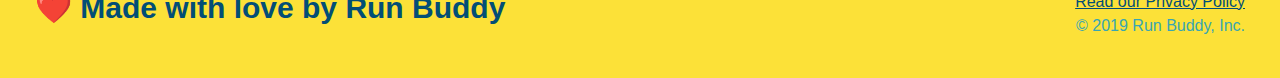
==== commit 65139f1e: "final css touches" ====
--- a/index.html
+++ b/index.html
@@ -54,16 +54,22 @@
                     <input type="tel" placeholder="Phone Number" name="phone" id="phone" class="form-input"> 
                     <p>
                         Have you worked out with a trainer before?
-                        <input type="radio" name="trainer-confirm" id="trainer-yes" class=>
-                        <label for="trainer-yes">Yes<label>
-                        <input type="radio" name="trainer-confirm" id="trainer-no" />
-                        <label for="trainer-no">No</label>
+                        <span class="radio-wrapper">
+                            <input type="radio" name="trainer-confirm" id="trainer-yes" class=>
+                            <label for="trainer-yes">Yes</label>
+                        </span>
+                        <span class="radio-wrapper">
+                            <input type="radio" name="trainer-confirm" id="trainer-no" />
+                            <label for="trainer-no">No</label>
+                        </span>
                     </p>
                     <p>
-                        <label for="checkbox" >
-                        I ackowledge that I am at least 18 years of age.
-                        </label>
-                        <input type="checkbox" name="age-confirm" id="checkbox" />
+                        <span class="checkbox-wrapper">
+                            <label for="checkbox" >
+                            I ackowledge that I am at least 18 years of age.
+                            </label>
+                            <input type="checkbox" name="age-confirm" id="checkbox" />
+                        </span>
                     </p>
                     <button type="submit">
                         Get Running!
--- a/assets/css/style.css
+++ b/assets/css/style.css
@@ -3,25 +3,43 @@
     padding: 0;
     box-sizing: border-box;
 }
-
+:root {
+    --primary-color: #fce138;
+    --secondary-color: #024e76;
+    --tertiary-color: #39a6b2;
+}
+body {
+    color: var(--tertiary-color);
+    font-family: Helvetica, Arial, sans-serif;
+}
 
 /* apply styles to <header> */
 header {
     padding: 20px 35px;
-    background-color: #39a6b2;
+    background-color: var(--tertiary-color);
     display: flex;
     justify-content: space-between;
     flex-wrap: wrap;
+    position: sticky;
+    position: -webkit-sticky;
+    top: 0;
+    background-image: url('../images/hero-bg.jpeg');
+    background-size: cover;
+    Background-position: center;
+    background-attachment: fixed;
+    background-position: 80%;
+    z-index: 9999;
 }
 header h1 {
     font-weight: bold;
     font-size: 36px;
-    color: #fce138;
+    color: var(--primary-color);
     margin: 0;
+    text-shadow: 0 0 10px rgba(0, 0, 0, 0.5);
 }
 header a {
     text-decoration: none;
-    color: #fce138;
+    color: var(--primary-color);
 }
 header nav {
     margin: 7px 0;
@@ -37,7 +55,35 @@
     padding: 10px 15px;
     font-weight: lighter;
     font-size: 1.55vw;
-}
+    text-shadow: 0 0 10px rgba(0, 0, 0, 0.5);
+}
+header nav ul li a:hover {
+    background: var(--primary-color);
+    color: var(--secondary-color);
+    border-radius: 15px;
+    text-shadow: none;
+}
+footer {
+    background: var(--primary-color);
+    width: 100%;
+    padding: 40px 35px;
+    display: flex;
+    justify-content: space-between;
+    flex-wrap: wrap;
+}
+footer h2 {
+    color: var(--secondary-color);
+    font-size: 30px;
+    margin: 0;
+}
+footer div {
+    line-height: 1.5;
+    text-align: right;
+}
+footer a {
+    color:var(--secondary-color);
+}
+
 section {
     padding: 60px;
 }
@@ -50,6 +96,8 @@
     Justify-content: Center;
     flex-wrap: wrap;
     align-items: flex-start;
+    background-attachment: fixed;
+    background-position: 80%;
 }
 /* Hero Style End */
 .hero-cta {
@@ -63,15 +111,18 @@
 .hero-cta h2 {
     font-style: italic;
     font-size: 55px;
-    color: #fce138
+    color: var(--primary-color);
+    text-shadow: 0 0 10px rgba(0, 0, 0, 0.5);
 }
 .hero-form {
-    border: solid 3px #024e76;
-    background-color:#fce138;
+    border: solid 3px var(--secondary-color);
+    background-color: rgba(252, 225, 56, 0.8);
     padding: 20px;
-    color: #024e76;
+    color: var(--secondary-color);
     width: 40%;
-    margin: 3.5%
+    margin: 3.5%;
+    box-shadow: 0 0 10px rgba(0, 0, 0, 0.5);
+    border-radius: 15px;
 }
 .hero-form h3 {
     font-size: 24px;
@@ -81,13 +132,19 @@
     Margin: 5 px 0 15px 0;
 }
 .form-input {
-    border: 1 px solid #024e76;
+    border: 1px solid var(--secondary-color);
     display: block;
     padding: 7px 15px;
     font-size: 16px;
-    color: #024e76;
+    color: var(--secondary-color);
     width: 100%;
     margin-bottom: 15px;
+    border-radius: 10px;
+    background-color: rgba(255, 255, 255, 0.75);
+}
+.form-input:focus {
+    background-color: rgba(255, 255, 255, 1);
+    outline: none;
 }
 .hero-form label {
     margin: 0 5px;
@@ -96,15 +153,69 @@
     margin-bottom: 15px;
 }
 .hero-form button {
-    color:#fce138;
-    background-color: #024e76;
+    color:var(--primary-color);
+    background-color: var(--secondary-color);
     border: none;
     padding: 10px 20px;
     font-size: 16px;
+    border-radius: 10px;
+}
+.hero-form button:hover{
+    background-color: var(--tertiary-color);
+}
+.checkbox-wrapper input, .radio-wrapper input {
+    opacity: 0;
+}
+.checkbox-wrapper label, .radio-wrapper label {
+    position: relative;
+    left: 10px;
+    margin: 10px;
+    line-height: 1.6;
+}
+.checkbox-wrapper label::before, .radio-wrapper label::before {
+    content: "";
+    height: 20px;
+    width: 20px;
+    background: rgba(255, 255, 255, 0.75);
+    border: 1px solid var(--secondary-color);
+    position: absolute;
+    top: -4px;
+    left: -30px;
+}
+.radio-wrapper label::before {
+    border-radius: 50%;
+}
+.radio-wrapper label::after {
+    content: "";
+    width: 20px;
+    height: 20px;
+    border-radius: 50%;
+    background: var(--secondary-color);
+    position: absolute;
+    left: -29px;
+    top: -3px;
+    background-image: radial-gradient(circle, var(--tertiary-color), var(--secondary-color));
+}
+.checkbox-wrapper label::after {
+    content: "";
+    height: 6px;
+    width: 14px;
+    border-left: 2px solid var(--secondary-color);
+    border-bottom: 2px solid var(--secondary-color);
+    position: absolute;
+    left: -26px;
+    top: 1px;
+    transform: rotate(-58deg);
+}
+.checkbox-wrapper input + label::after, .radio-wrapper input + label::after {
+    content: none;
+}
+.checkbox-wrapper input:checked + label::after, .radio-wrapper input:checked + label::after{
+    content: "";
 }
 .section-title{
     font-size: 48px;
-    color: #024e76;
+    color: var(--secondary-color);
     border-bottom: 3px solid;
     padding-bottom: 20px;
     text-align: center;
@@ -112,64 +223,70 @@
     width: 50%;
 }
 .primary-border {
-    border-color: #fce138;
+    border-color: var(--primary-color);
 }
 .secondary-border {
-    border-color: #39a6b2;
+    border-color: var(--tertiary-color);
 }
 .intro p {
     line-height: 1.7;
-    color: #39a6b2;
+    color: var(--tertiary-color);
     width: 80%;
     font-size: 20px;
     margin: 0 auto;
     text-align: center;
 }
 .steps {
-    background: #fce138;
+    background: var(--primary-color);
+}
+.step {
+    margin: 50px auto;
+    padding-bottom: 50px;
+    border-bottom: 1px solid var(--tertiary-color);
+    width: 80%;
+    display: flex;
+    flex-wrap: wrap;
+    align-items: center;
+    justify-content: space-between;
+}
+.step:last-child {
+    border-bottom: none;
 }
 .steps h3 {
-    color: #024e76;
+    color: var(--secondary-color);
     font-size: 46px;
-    margin-top: 10px;
     flex: 1 30%;
 }
+.step-info{
+    flex: 2 70%;
+    display: flex;
+    flex-wrap: wrap;
+    align-items: center;
+}
+.step-img {
+    flex: 1 12%;
+    margin-right: 20px;
+}
+.step-img img {
+    max-width: 100%;
+}
+.step-text {
+    flex:12px;
+}
 .step-text p {
-    color: #39a6b2;
+    color: var(--tertiary-color);
     font-size: 18px;
 }
+
 .step-text h4 {
     font-size: 26px;
     line-height: 1.5;
-    color: #024e76;
-}
-.step {
-    margin: 50px auto;
-    padding-bottom: 50px;
-    width: 80%;
-    border-bottom: 1px solid #39a6b2;
-    display: flex;
-    flex-wrap: wrap;
-    align-items: center;
-    justify-content: space-between;
-}
-.step-info{
-    flex: 2 70%;
-    display: flex;
-    flex-wrap: wrap;
-    align-items: center;
-}
-.step-img {
-    flex: 1 12%;
-    margin-right: 20px;
-}
-.step-img img {
-    max-width: 100%;
+    color: var(--secondary-color);
 }
 .trainer {
     margin: 20px;
-    background: #024e76;
-    color: #fce138;
+    background: var(--secondary-color);
+    color: var(--primary-color);
     flex: 1;
 }
 .trainer img {
@@ -177,12 +294,7 @@
 }
 .trainer-bio {
     padding: 25px;
-}
-.text-left {
-    text-align: left;
-}
-.text-right {
-    text-align: right;
+    line-height: 1.3;
 }
 .trainer-bio h3 {
     font-size: 28px;
@@ -203,10 +315,10 @@
     justify-content: space-around;
 }
 .contact {
-    background: #024e76;
+    background: var(--secondary-color);
 }
 .contact h2 {
-    color: #fce138;
+    color: var(--primary-color);
 }
 .contact-info iframe {
     height: 400px;
@@ -215,7 +327,7 @@
     color: white;
 }
 .contact-info h3 {
-    color: #fce138;
+    color: var(--primary-color);
     font-size: 32px;
 }
 .contact-info p, .contact-info address {
@@ -225,7 +337,7 @@
     font-style: normal;
 }
 .contact-info a {
-    color: #fce138;
+    color: var(--primary-color);
 }
 .contact-info {
     display: flex;
@@ -237,56 +349,129 @@
     margin: 15px;
 }
 .contact-form input, .contact-form textarea {
-    border: 1px solid #024e76;
+    border: 1px solid var(--secondary-color);
     display: block;
     padding: 7px 15px;
     font-size: 16px;
-    color: #024e76;
+    color: var(--secondary-color);
     width: 100%;
     margin-bottom: 15px;
     margin-top: 5px;
+    border-radius: 10px;
+    background-color: rgba(255, 255, 255, 0.75);
+}
+.contact-form input:focus, .contact-form textarea:focus {
+    background-color: rgba(255, 255, 255, 1);
+    outline: none;
 }
 .contact-form button {
     width: 100%;
     border: none;
-    background: #fce138;
+    background: var(--primary-color);
     text-align: center;
     padding: 15px 0;
     font-size: 16px;
+    border-radius: 10px;
+}
+.contact-form button:hover {
+    color: var(--primary-color);
+    background: var(--tertiary-color);
+}
+.text-left {
+    text-align: left;
+}
+.text-right {
+    text-align: right;
 }
 .flex-row {
     display: flex;
 }
-
-body {
-    /* more on this crazy alphanumerical value in a minute! */
-    color: #39a6b2;
-    font-family: Helvetica, Arial, sans-serif;
-}
-
-
-footer {
-    background: #fce138;
-    width: 100%;
-    padding: 40px 35px;
-    display: flex;
-    justify-content: space-between;
-    flex-wrap: wrap;
-}
-footer h2 {
-    color: #024e76;
-    font-size: 30px;
-    margin: 0;
-}
-footer div {
-    line-height: 1.5;
-    text-align: right;
-}
-footer a {
-    color:#024e76;
-}
-
 
 
 @media screen and (max-width: 980px) {
-}
+    header {
+        padding-bottom: 0;
+        justify-content: center;
+        position: relative;
+    }
+    header h1 {
+        width: 100%;
+        text-align: center;
+    }
+    header nav ul {
+        margin-top: 20px;
+        width: 100%;
+        justify-content: center;
+    }
+    header nav ul li a {
+        font-size: 20px;
+    }
+    footer h2, footer div {
+        text-align: center;
+        width: 100%;
+    }
+    .hero-cta, .hero-form {
+        width: 100%;
+    }
+    .hero-cta {
+        text-align: center;
+    }
+    .section-title {
+        width: 80%;
+    }
+    .trainer {
+        flex: 0 70%;
+    }
+    .contact-info iframe {
+        flex: 1 100%
+    }
+}
+@media screen and (max-width: 768px) {
+    section {
+        padding: 30px 15px;
+    }
+    .step h3 {
+        flex: 1 100%;
+        text-align: center;
+    }
+    .step-info {
+        flex: 2 100%;
+        text-align: center;
+        justify-content: center;
+    }
+    .step-img {
+        flex: 0 32%;
+        margin-right: 0;
+        margin-top: 15px;
+        margin-bottom: 15 px;
+    }
+    .step-text {
+        flex: 100%;
+    }
+    .trainer-bio h3, .trainer-bio h4 {
+        display: block;
+    }
+}
+@media screen and (max-width: 575px) {
+    .hero-form button {
+        width: 100%;
+    }
+    .section-title {
+        width: 95%;
+    }
+    .intro p {
+        width: 100%;
+    }
+    .trainer {
+        flex: 0 100%;
+    }
+    .contact-info {
+        text-align: center;
+    }
+    .contact-form > * {
+        flex: 0 100%;
+    }
+    .contact-form {
+        order: 3;
+    }
+}